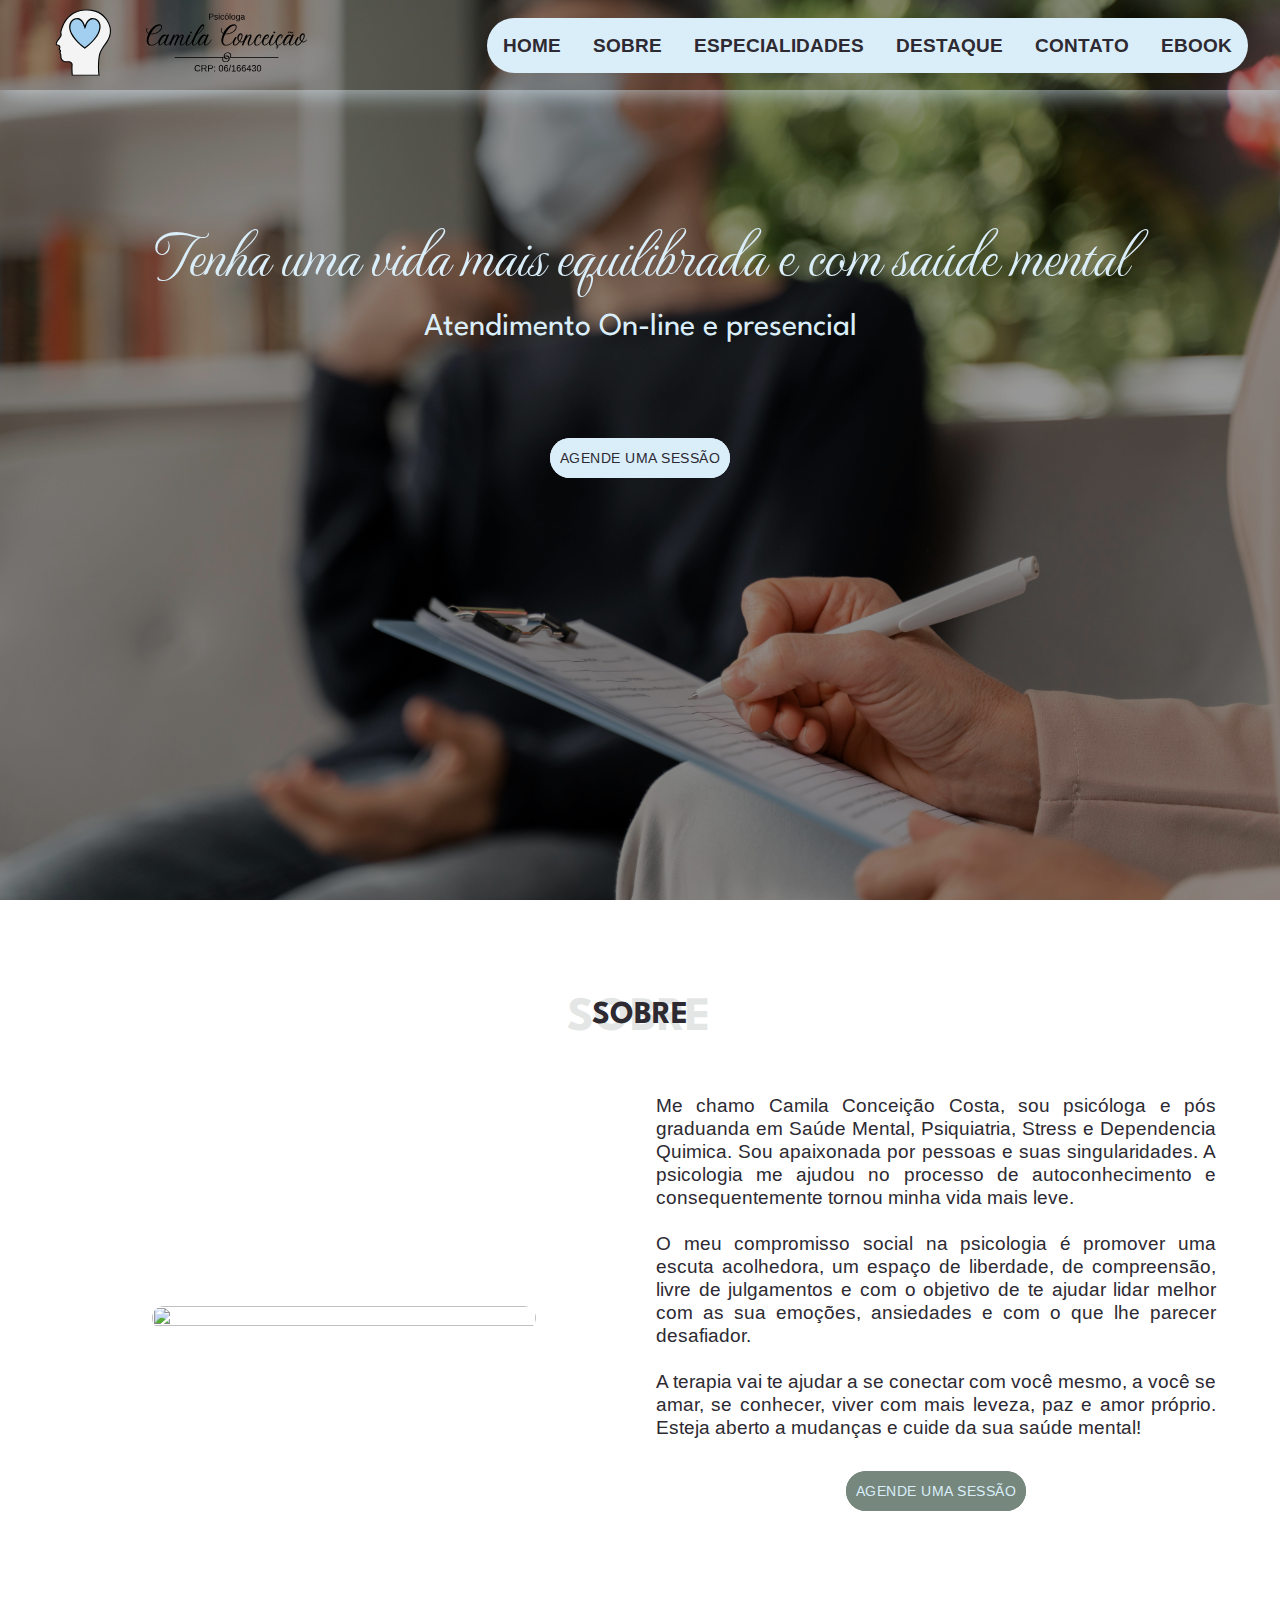
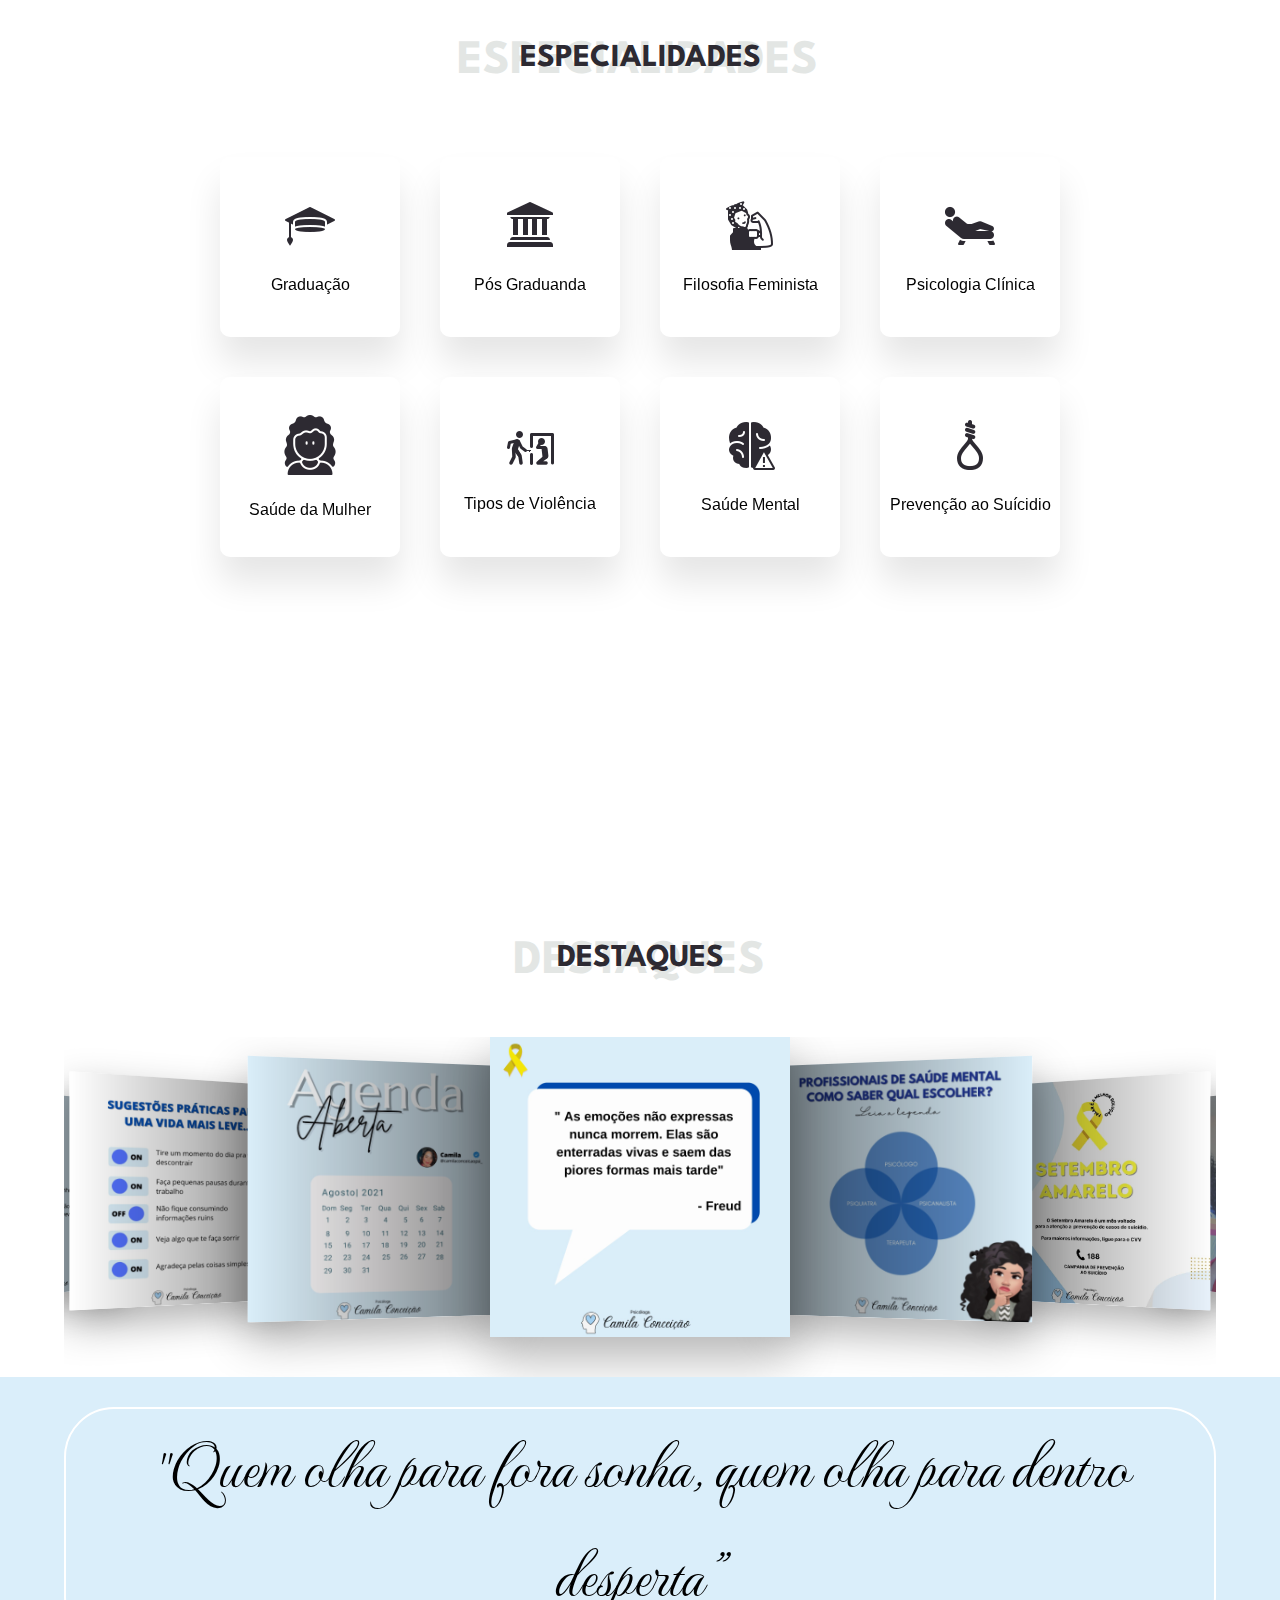
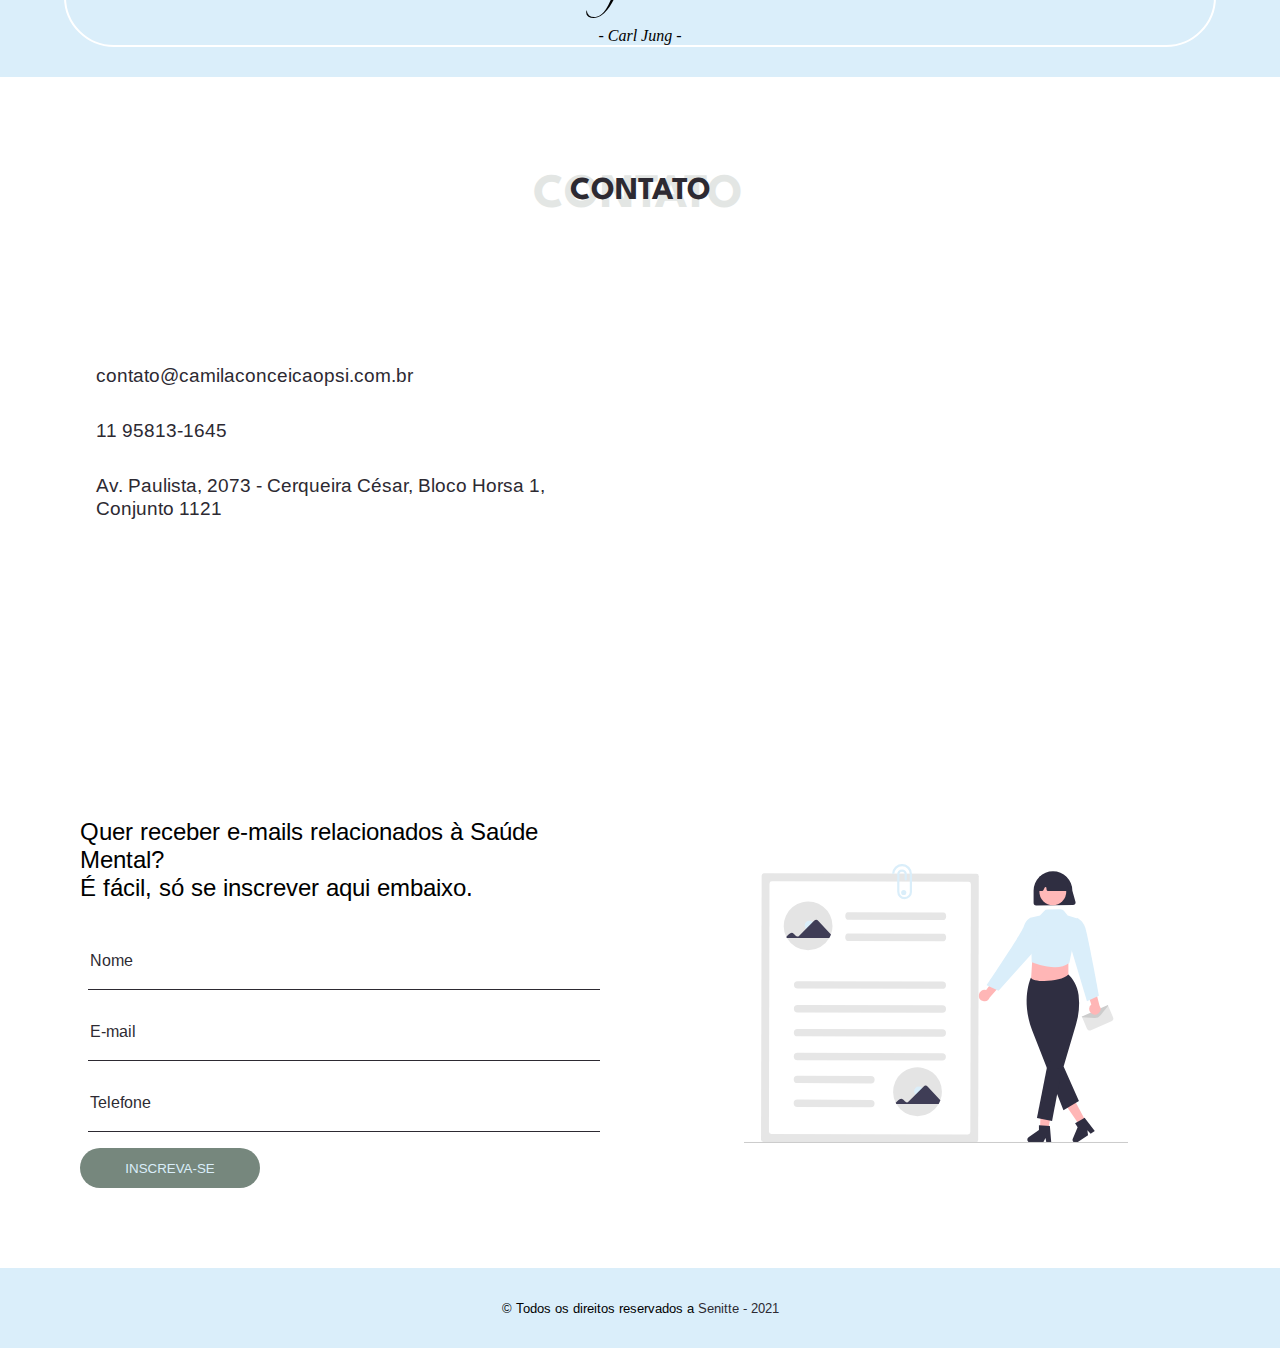
==== index.html @ bf149d09 "adição da pagina ebook" ====
<!DOCTYPE html>
<html lang="pt-br">

<head>
    <meta charset="UTF-8" />
    <meta http-equiv="X-UA-Compatible" content="IE=edge" />
    <meta name="viewport" content="width=device-width, initial-scale=1.0" />
    <link rel="sortcut icon" href="/img/logo-cabeca.svg">
    <title>Psicologa - Camila Conceição</title>

    <link rel="stylesheet" href="https://unpkg.com/swiper/swiper-bundle.css" />
    <link rel="stylesheet" href="https://unpkg.com/swiper/swiper-bundle.min.css" />

    <link rel="stylesheet" href="style.css" />
    <link rel="stylesheet" href="material.css" />

    <!--fonts-->
    <link rel="preconnect" href="https://fonts.googleapis.com" />
    <link rel="preconnect" href="https://fonts.gstatic.com" crossorigin />
    <link href="https://fonts.googleapis.com/css2?family=Arimo:wght@400;600&family=Spartan:wght@400;700&display=swap" rel="stylesheet" />
    <link rel="preconnect" href="https://fonts.googleapis.com" />
    <link rel="preconnect" href="https://fonts.gstatic.com" crossorigin />
    <link href="https://fonts.googleapis.com/css2?family=MonteCarlo&display=swap" rel="stylesheet" />
</head>

<header class="header-bg">

    <div class="shadow">
        <nav class="navbar">
            <div class="logo">
                <img src="/img/logo1.svg" alt="" />
            </div>
            <div class="menu">
                <ul class="mainMenu">
                    <li><a href="#">home</a></li>
                    <li><a href="#about">sobre</a></li>
                    <li><a href="#specialty">especialidades</a></li>
                    <li><a href="#instagram">destaque</a></li>
                    <li><a href="#contact">contato</a></li>
                    <li><a href="/ebook.html">ebook</a></li>
                </ul>
            </div>
            <div class="burgue">
                <div class="openMenu ">
                    <i class="fas fa-bars"></i>
                </div>
                <div class="closeMenu">
                    <i class="fas fa-times"></i>
                </div>
            </div>

        </nav>
        <section class="banner">
            <div class="banner-content container">
                <h1>Tenha uma vida mais equilibrada e com saúde mental</h1>
                <h2>
                    Atendimento On-line e presencial
                </h2>
                <a class="btn-floating btn-large pulse" href="https://forms.gle/q21UQB7dF5dYxUZv6" target="_blank">Agende uma
          sessão</a>
            </div>
        </section>
    </div>
</header>
<main>
    <section class="about" id="about">
        <h1 class="title-1">sobre</h1>
        <div class="about-content container">
            <div class="image">
                <img src="/img/camila.svg" alt="" />
            </div>
            <div class="about-text">
                <p>
                    Me chamo Camila Conceição Costa, sou psicóloga e pós graduanda em Saúde Mental, Psiquiatria, Stress e Dependencia Quimica. Sou apaixonada por pessoas e suas singularidades. A psicologia me ajudou no processo de autoconhecimento e consequentemente tornou
                    minha vida mais leve. <br /><br /> O meu compromisso social na psicologia é promover uma escuta acolhedora, um espaço de liberdade, de compreensão, livre de julgamentos e com o objetivo de te ajudar lidar melhor
                    com as sua emoções, ansiedades e com o que lhe parecer desafiador.
                    <br /><br /> A terapia vai te ajudar a se conectar com você mesmo, a você se amar, se conhecer, viver com mais leveza, paz e amor próprio. Esteja aberto a mudanças e cuide da sua saúde mental!
                </p>
                <a class="btn-floating btn-large pulse" href="https://forms.gle/q21UQB7dF5dYxUZv6" target="_blank">Agende uma
          sessão</a>
            </div>
        </div>
    </section>


    <section class="cards" id="specialty">
        <h1 class="title-2">Especialidades</h1>
        <ul class="sci container">
            <li data-text="Bacharel em Psicologia pela Universidade Nove de Julho;" data-color="#daeefa">
                <a class="cor"><img src="/bacharel.png" alt=""> Graduação
                </a>
            </li>
            <li data-text="Pós Graduanda em Saúde Mental e Psiquiatria pela FAPSS;" data-color="#daeefa">
                <a class="cor"><img src="/pos-graduation.png" alt=""> Pós Graduanda</a>
            </li>
            <li data-text="Aperfeiçoanda em Filosofia Feminista – Escola As pensadoras;" data-color="#daeefa">
                <a class="cor"><img src="/feminisme.png" alt=""> Filosofia Feminista</a>
            </li>
            <li data-text="Atualizada em Psicologia Clinica;" data-color="#daeefa">
                <a class="cor"><img src="/therapy.png" alt=""> Psicologia Clínica</a>
            </li>
            <li data-text=" Atenção Integral à Saúde da Mulher em Situação de Violência" data-color="#daeefa">
                <a class="cor"><img src="/woman-cry.png" alt=""> Saúde da Mulher</a>
            </li>
            <li data-text="Violência por Parceiro Íntimo: definições e tipologias;" data-color="#daeefa">
                <a class="cor"><img src="/violence-domestic.png" alt=""></i>Tipos de Violência</a>
            </li>
            <li data-text="Qualificada em Eventos Agudos em Saúde Mental;" data-color="#daeefa">
                <a class="cor"><img src="/health-brain.png" alt=""> Saúde Mental</a>
            </li>
            <li data-text="Manejo e prevenção ao suicído" data-color="#daeefa">
                <a class="cor"><img src="/suicide.png" alt="">Prevenção ao Suícidio</a>
            </li>
        </ul>
    </section>
    <section class="instagram" id="instagram">
        <h1 class="title-3">Destaques</h1>
        <div class="container">
            <div class="swiper-container">
                <div class="swiper-wrapper">
                    <a class="swiper-slide" href="https://www.instagram.com/p/CUDcPD4g1Wt/" target="_blank">
                        <div class="swiper-img" style="background-image: url(/img/foto-1.jpeg)">
                        </div>
                    </a>
                    <a class="swiper-slide" href="https://www.instagram.com/p/CT0XuNVJK1l/" target="_blank">
                        <div class="swiper-img" style="background-image: url(/img/foto-2.jpeg)"></div>
                    </a>
                    <a class="swiper-slide" href="https://www.instagram.com/p/CTV47lOsXQp/" target="_blank">
                        <div class="swiper-img" style="background-image: url(/img/foto-3.jpeg)"></div>
                    </a>
                    <a class="swiper-slide" href="https://www.instagram.com/p/CTFO3amM5mR/" target="_blank">
                        <div class="swiper-img" style="background-image: url(/img/foto-4.jpeg)"></div>
                    </a>
                    <a class="swiper-slide" href="https://www.instagram.com/p/CTEAIrlMcqx/" target="_blank">
                        <div class="swiper-img" style="background-image: url(/img/foto-5.jpeg)"></div>
                    </a>
                    <a class="swiper-slide" href="https://www.instagram.com/p/CSiAnaMA52X/" target="_blank">
                        <div class="swiper-img" style="background-image: url(/img/foto-6.jpeg)"></div>
                    </a>
                    <a class="swiper-slide" href="https://www.instagram.com/p/CSdWqNCMBYd/" target="_blank">
                        <div class="swiper-img" style="background-image: url(/img/foto-7.jpeg)"></div>
                    </a>
                    <a class="swiper-slide" href="https://www.instagram.com/p/CSIGVIQgdie/" target="_blank">
                        <div class="swiper-img" style="background-image: url(/img/foto-8.jpeg)"></div>
                    </a>
                </div>
            </div>
        </div>
    </section>

    <section class="frase">
        <div class="box-frase container">
            <h2>"Quem olha para fora sonha, quem olha para dentro desperta"</h2>
            <cite>- Carl Jung -</cite>
        </div>
    </section>

    <section class="adress" id="contact">
        <h1 class="title-4">Contato</h1>
        <div class="contact container">

            <div class="content-contact ">

                <div class="e-mail">
                    <i class="fas fa-envelope"></i>
                    <p>contato@camilaconceicaopsi.com.br</p>
                </div>
                <div class="telefone">
                    <i class="fas fa-phone-square-alt"></i>
                    <p>11 95813-1645</p>
                </div>
                <div class="endereco">
                    <i class="fas fa-map-marker-alt"></i>
                    <p>Av. Paulista, 2073 - Cerqueira César, Bloco Horsa 1, Conjunto 1121</p>
                </div>
                <div class="icons">
                    <a href="https://www.facebook.com/camilaconceicaocostapsi " target="_blank">
                        <i class="fab fa-facebook-square"></i>
                    </a>
                    <a href="https://www.instagram.com/camilaconceicaopsi_/" target="_blank">
                        <i class="fab fa-instagram-square"></i>
                    </a>
                    <a href="https://api.whatsapp.com/send?phone=5511958131645&text=Quero%20agendar%20uma%20sess%C3%A3o." target="_blank">
                        <i class="fab fa-whatsapp-square"></i>
                    </a>
                </div>



            </div>
            <div class="maps-contact ">
                <iframe src="https://www.google.com/maps/embed?pb=!1m18!1m12!1m3!1d3657.267687251027!2d-46.6621768850223!3d-23.558827584684174!2m3!1f0!2f0!3f0!3m2!1i1024!2i768!4f13.1!3m3!1m2!1s0x94ce59cd6d998047%3A0xe68cce9f16e41939!2sConjunto%20Nacional!5e0!3m2!1spt-BR!2sbr!4v1632260341366!5m2!1spt-BR!2sbr "
                    width="100%" height="400 " style="border:0; " allowfullscreen=" " loading="lazy "></iframe>
            </div>
        </div>

    </section>

    <section class="form container">
        <div class="news">
            <p>Quer receber e-mails relacionados à Saúde Mental? <br> É fácil, só se inscrever aqui embaixo.</p>
            <form action="https://docs.google.com/forms/u/0/d/e/1FAIpQLSfjKFu5NtmLrEWu9ExQBylg6jYMpuPjnCA8vZxNlx10AfZ4tQ/formResponse" target="_blank">
                <div class=" form-itens ">
                    <input name="entry.2076240571" type="text" id="name " required>
                    <label>Nome</label>
                </div>
                <div class="form-itens ">
                    <input name="entry.1354066949" type="email" id="e-mail " required>
                    <label>E-mail</label>
                </div class="form-itens ">
                <div class="form-itens ">
                    <input name="entry.726467767" type="text" id="whats " required>
                    <label>Telefone</label>
                </div>

                <button type="submit ">INSCREVA-SE</button>

            </form>

        </div>
        <div class="img-news">
            <img src="/img/icon-form.svg" alt="">
        </div>
    </section>

    <footer>
        <div>
            <p>© Todos os direitos reservados a
                <a href="https://senitte.com.br " target="_blank ">Senitte - 2021</a>
            </p>
        </div>

    </footer>

</main>


<script src="/vanilla-tilt.min.js"></script>

<script>
    VanillaTilt.init(document.querySelectorAll(".sci li a"), {
        max: 30,
        speed: 400,
        glare: true,
        "max-glare": 1,
    });

    let list = document.querySelectorAll('.sci li');
    let bg = document.querySelector('.cards');
    list.forEach(elements => {
        elements.addEventListener('mouseenter', function(event) {
            let color = event.target.getAttribute('data-color');
            bg.style.backgroundColor = color;
        })
        elements.addEventListener('mouseleave', function(event) {
            bg.style.backgroundColor = '#fff';
        })
    })
</script>

<script src="https://kit.fontawesome.com/d2d3b3cd7e.js " crossorigin="anonymous "></script>

<script src="https://unpkg.com/swiper/swiper-bundle.js "></script>
<script src="https://unpkg.com/swiper/swiper-bundle.min.js "></script>

<script src="/main.js "></script>

<!-- Compiled and minified JavaScript -->
<script src="https://cdnjs.cloudflare.com/ajax/libs/materialize/1.0.0/js/materialize.min.js "></script>
</body>

</html>
---- style.css ----
/*-------------------- Variaveis --------------------*/
 
 :root {
     --color-primary: #daeefa;
     --color-secondary: #fdfdfd;
     --color-hover: #76877d;
     --text-color: #2d2a32;
     --font-title: 'Spartan', sans-serif;
     --font-text: 'Arimo', sans-serif;
     --font-logo: 'MonteCarlo';
 }
 /*-------------------- Globais --------------------*/
 
 * {
     margin: 0;
     padding: 0;
     box-sizing: border-box;
 }
 
 html {
     scroll-behavior: smooth;
     height: 100%
 }
 
 .container {
     max-width: min(90vw, 1600px);
     margin: auto;
 }
 
 ol,
 ul,
 li {
     list-style: none;
 }
 
 h1,
 h2,
 h3,
 h4 {
     font-family: var(--font-title);
 }
 
 p,
 a {
     font-family: var(--font-text);
 }
 
 a {
     text-decoration: none;
 }
 
 section {
     padding-top: 6.3rem;
 }
 
 .title-1 {
     font-family: var(--font-title);
     font-size: 2rem;
     text-transform: uppercase;
     color: var(--text-color);
     z-index: 10;
     position: relative;
 }
 
 .title-1::before {
     content: 'SOBRE';
     font-size: 3rem;
     z-index: -10;
     height: 100%;
     position: absolute;
     color: var(--color-hover);
     opacity: 0.2;
     left: -26%;
     top: -15%;
 }
 
 .title-2 {
     font-family: var(--font-title);
     font-size: 2rem;
     text-transform: uppercase;
     color: var(--text-color);
     z-index: 10;
     position: relative;
 }
 
 .title-2::before {
     content: 'ESPECIALIDADES';
     font-size: 3rem;
     z-index: -10;
     height: 100%;
     position: absolute;
     color: var(--color-hover);
     opacity: 0.2;
     left: -26%;
     top: -15%;
 }
 
 .title-3 {
     font-family: var(--font-title);
     font-size: 2rem;
     text-transform: uppercase;
     color: var(--text-color);
     z-index: 10;
     position: relative;
 }
 
 .title-3::before {
     content: 'DESTAQUES';
     font-size: 3rem;
     z-index: -10;
     height: 100%;
     position: absolute;
     color: var(--color-hover);
     opacity: 0.2;
     left: -26%;
     top: -15%;
 }
 
 .title-4 {
     font-family: var(--font-title);
     font-size: 2rem;
     text-transform: uppercase;
     color: var(--text-color);
     z-index: 10;
     position: relative;
 }
 
 .title-4::before {
     content: 'CONTATO';
     font-size: 3rem;
     z-index: -10;
     height: 100%;
     position: absolute;
     color: var(--color-hover);
     opacity: 0.2;
     left: -26%;
     top: -15%;
 }
 /*---------- header ------------*/
 
 .shadow {
     background-color: rgba(0, 0, 0, 0.4);
     width: 100%;
     height: 100%;
     z-index: 99;
 }
 
 .header-bg {
     background-image: url(/img/bg-header.jpg);
     height: 100vh;
     background-size: cover;
     background-position: center;
 }
 
 .sticky {
     background-color: white;
 }
 
 .navbar {
     display: flex;
     justify-content: space-between;
     align-items: center;
     padding: 0 2rem;
     box-shadow: 0 5px 20px rgba(218, 238, 250, 0.6);
     position: fixed;
     width: 100%;
     height: 90px;
     z-index: 50;
 }
 
 .navbar .menu ul {
     display: flex;
     background-color: var(--color-primary);
     border-radius: 50px;
     align-items: center;
 }
 
 .navbar .menu ul li {
     padding: 1rem;
 }
 
 .navbar .menu ul li a {
     text-transform: uppercase;
     color: var(--text-color);
     font-weight: 600;
     font-size: 1.2rem;
     padding: 0px;
     position: relative;
 }
 
 .navbar .menu ul li a::after {
     content: '';
     width: 0px;
     height: 2px;
     background: var(--text-color);
     position: absolute;
     left: 0;
     bottom: -2px;
     transition: width 0.4s;
 }
 
 .navbar .menu ul li a:hover::after {
     width: 100%;
 }
 
 .burgue {
     position: absolute;
     right: 2rem;
 }
 
 .openMenu {
     color: var(--text-color);
     font-size: 1.8rem;
     display: none;
     cursor: pointer;
 }
 
 .closeMenu {
     color: var(--text-color);
     font-size: 1.8rem;
     display: none;
     cursor: pointer;
 }
 /*---------- banner ------------*/
 
 .banner {
     padding: 25vh 0;
 }
 
 .banner .banner-content {
     display: flex;
     justify-content: center;
     align-items: center;
     flex-direction: column;
     text-align: center;
 }
 
 .banner-content h1 {
     color: var(--color-primary);
     font-size: 4rem;
     margin-bottom: 2rem;
     font-family: var(--font-logo);
     font-weight: 100;
     line-height: 3.5rem;
 }
 
 .banner-content h2 {
     font-weight: 400;
     color: var(--color-primary);
     font-size: 2rem;
     margin-bottom: 6rem;
 }
 
 .banner .banner-content a {
     z-index: 1;
 }
 /*---------- about ------------*/
 
 .about {
     display: flex;
     flex-direction: column;
     justify-content: center;
     align-items: center;
 }
 
 .about .about-content {
     display: grid;
     grid-template-columns: 1fr 1fr;
     grid-column-gap: 2rem;
     align-items: center;
     margin-top: 4rem;
 }
 
 .about-content .image {
     position: relative;
     display: flex;
     justify-content: center;
     align-items: center;
 }
 
 .about-content .image img {
     border-radius: 20px;
     width: 30vw;
     height: 100%;
 }
 
 .about-content .about-text {
     display: flex;
     flex-direction: column;
     align-items: center;
     justify-content: center;
     text-align: justify;
 }
 
 .about-content .about-text p {
     font-family: var(--font-text);
     color: var(--text-color);
     font-size: 1.2rem;
 }
 
 .about-content .about-text a {
     margin: 2rem 0;
     color: var(--color-primary);
     background-color: var(--color-hover);
     transition: 0.4s;
 }
 
 .about-content .about-text a:hover {
     background-color: var(--text-color);
 }
 /*-------------------- Cards--------------------*/
 
 .cards {
     display: flex;
     justify-content: center;
     align-items: center;
     flex-direction: column;
     min-height: 100vh;
     transition: 0.5s;
     padding-bottom: 4rem;
 }
 
 .sci {
     position: relative;
     display: grid;
     grid-template-columns: 1fr 1fr 1fr 1fr;
     margin-top: 4rem;
 }
 
 .sci li {
     list-style: none;
 }
 
 .sci li::before {
     content: attr(data-text);
     position: absolute;
     top: 50%;
     left: 50%;
     transform: translate(-50%, calc(-50% + 120px));
     font-size: 2rem;
     pointer-events: none;
     font-weight: 700;
     transition: 0.5s;
     opacity: 0;
     white-space: nowrap;
 }
 
 .sci li:hover::before {
     opacity: 0.5;
     transform: translate(-50%, calc(-50% + 240px));
 }
 
 .sci li a {
     position: relative;
     display: inline-block;
     width: 180px;
     height: 180px;
     background: #fff;
     display: flex;
     flex-direction: column;
     gap: 25px;
     justify-content: center;
     align-items: center;
     color: #000;
     border-radius: 10px;
     text-decoration: none;
     margin: 20px;
     font-size: 1rem;
     transform-style: preserve-3d;
     perspective: 500px;
     box-shadow: 0 25px 35px rgba(0, 0, 0, 0.1);
     transition: background 0.25s;
 }
 
 .js-tilt-glare {
     border-radius: 10px;
 }
 
 .sci li a:hover.cor {
     background: #2899da;
     color: #fff;
     font-weight: bold;
 }
 
 .sci li a img {
     transition: 0.25s;
     pointer-events: none;
 }
 
 .sci li a:hover img {
     transform: scale(1.75) translateZ(50px);
 }
 /*-------------------- Swiper--------------------*/
 
 .swiper-container {
     width: 100%;
     padding-bottom: 40px;
     overflow: hidden;
     z-index: 99999;
     margin-top: 4rem;
 }
 
 .swiper-slide {
     width: 300px;
     height: 300px;
     box-shadow: 0px 20px 50px rgba(0, 0, 0, 0.3);
     border-radius: 0.25rem;
     cursor: pointer;
 }
 
 .swiper-slide .swiper-img {
     background-position: center;
     background-size: cover;
     width: 300px;
     height: 300px;
 }
 
 .instagram {
     display: flex;
     flex-direction: column;
     align-items: center;
     justify-content: center;
 }
 /*-------------------- Frase--------------------*/
 
 .frase {
     display: flex;
     flex-direction: column;
     align-items: center;
     justify-content: center;
     height: 300px;
     background-color: var(--color-primary);
     text-align: center;
     padding: 0;
     margin: 0;
 }
 
 .frase .box-frase {
     display: flex;
     flex-direction: column;
     align-items: center;
     justify-content: center;
     border: 2px solid white;
     border-radius: 50px;
     position: relative;
 }
 
 .frase .box-frase h2 {
     font-family: var(--font-logo);
     font-size: 4rem;
     font-weight: 100;
     color: #000;
 }
 
 .frase .box-frase cite {
     left: 0;
 }
 /*-------------------- Contact--------------------*/
 
 .adress {
     display: flex;
     align-items: center;
     justify-content: center;
     flex-direction: column;
 }
 
 .contact {
     display: grid;
     grid-template-columns: 1fr 1fr;
     column-gap: 2rem;
     align-items: center;
     margin-top: 4rem;
 }
 
 .contact .content-contact {
     display: flex;
     flex-direction: column;
 }
 
 .contact .content-contact .e-mail,
 .contact .content-contact .telefone,
 .contact .content-contact .endereco {
     display: flex;
     align-items: center;
     padding: 1rem;
 }
 
 .contact .content-contact .e-mail i,
 .contact .content-contact .telefone i,
 .contact .content-contact .endereco i {
     font-size: 3rem;
     margin-right: 1rem;
     color: var(--text-color);
     cursor: pointer;
 }
 
 .contact .content-contact i:hover {
     color: var(--color-hover);
 }
 
 .contact .content-contact .e-mail p,
 .contact .content-contact .telefone p,
 .contact .content-contact .endereco p {
     font-size: 1.2rem;
     color: var(--text-color);
 }
 
 .contact .content-contact .icons {
     display: flex;
     align-items: center;
     padding: 1rem;
 }
 
 .contact .content-contact .icons a i {
     color: var(--text-color);
     font-size: 3rem;
     margin-right: 1.5rem;
 }
 
 .contact .content-contact .icons a i:hover {
     color: var(--color-hover);
 }
 
 .form {
     display: grid;
     grid-template-columns: 1fr 1fr;
     column-gap: 2rem;
     align-items: center;
 }
 
 .news {
     display: flex;
     flex-direction: column;
     padding: 1rem;
 }
 
 .news p {
     font-size: 1.5rem;
     font-weight: 300;
 }
 
 .news form {
     display: flex;
     flex-direction: column;
     padding-top: 2rem;
 }
 
 .news form .form-itens {
     padding: 1rem 0.5rem;
     position: relative;
 }
 
 .news form .form-itens input {
     -moz-appearance: none;
     -webkit-appearance: none;
     appearance: none;
     border: none;
     border-bottom: 1px solid var(--text-color);
     width: 100%;
     background-color: transparent;
     outline: none;
     font-size: 1em;
     padding: 10px 0;
 }
 
 .news form .form-itens label {
     font-family: var(--font-text);
     color: var(--text-color);
     left: 10px;
 }
 
 input~label {
     position: absolute;
     top: 16px;
     left: 0;
     color: var(--text-color);
     transition: 0.4s;
 }
 
 input:focus~label,
 input:valid~label {
     transform: translateY(-20px);
     font-size: 0.8em;
     letter-spacing: 0.1em;
 }
 
 .news button {
     border-radius: 50px;
     width: 180px;
     padding: 20px;
     height: 40px;
     display: flex;
     align-items: center;
     justify-content: center;
     border: none;
     background-color: var(--color-hover);
     color: var(--color-primary);
     cursor: pointer;
     transition: 0.4s;
 }
 
 .news button:hover {
     background-color: var(--text-color);
     color: var(--color-primary);
 }
 
 .maps-contact {
     display: flex;
     align-items: center;
     justify-content: center;
     padding: 1rem;
     position: relative;
 }
 
 .img-news {
     display: flex;
     align-items: center;
     justify-content: center;
 }
 
 .img-news img {
     width: 30vw;
     height: 100%;
 }
 /*-------------------- Footer--------------------*/
 
 footer {
     width: 100%;
     display: flex;
     align-items: center;
     justify-content: center;
     background-color: var(--color-primary);
     padding: 2rem;
     margin-top: 4rem;
     font-size: 0.8rem;
     font-family: var(--font-text);
 }
 
 footer p a {
     text-align: center;
     padding: 2rem 0;
     color: var(--text-color);
 }
 
 footer a {
     text-decoration: none;
 }
 /*-------------------- Ebook --------------------*/
 
 .banner-ebook {
     display: flex;
     align-items: center;
     justify-content: center;
     flex-direction: column;
 }
 
 .banner-ebook h1 {
     align-items: center;
     font-size: 2.5rem;
     text-align: center;
 }
 
 .ebook-content {
     display: flex;
     align-items: center;
     justify-content: space-between;
 }
 
 .ebook-image {
     display: flex;
 }
 
 .ebook-image img {
     width: 100%;
 }
 
 .ebook {
     display: flex;
     flex-direction: column;
     width: 100%;
 }
 
 .ebook h2 {
     font-size: 2rem;
     margin-bottom: 4rem;
     text-transform: uppercase;
 }
 
 .ebook p {
     margin-bottom: 5rem;
     font-size: 1.6rem;
     text-align: left;
 }
 
 .about-ebook {
     background: var(--color-primary);
 }
 
 .about-content-ebook {
     display: flex;
     align-items: center;
     justify-content: center;
     flex-direction: column;
 }
 
 .about-content-ebook h1 {
     font-size: 1.5rem;
     margin-bottom: 2rem;
 }
 
 .about-ebook-cards {
     display: grid;
     grid-template-columns: 1fr 1fr 1fr;
     gap: 40px;
     justify-content: center;
 }
 
 .about-ebook-cards span {
     width: 300px;
     height: 150px;
     background: var(--color-secondary);
     border-radius: 5px;
     margin-bottom: 40px;
     display: flex;
     font-size: 1.3rem;
     font-family: var(--font-text);
     text-transform: uppercase;
     text-align: center;
     justify-content: center;
     align-items: center;
     box-shadow: -10px 10px 1px rgba(79, 103, 129, 1);
 }
 
 .resenha {
     display: flex;
     align-items: center;
     justify-content: center;
     flex-direction: column;
     background: #f7f7f7;
 }
 
 .resenha h2 {
     font-size: 1.5rem;
     align-items: center;
     text-align: center;
 }
 
 .resenha-content {
     display: grid;
     grid-template-columns: 1fr 1fr;
     column-gap: 50px;
     align-items: center;
     margin-top: 2rem;
 }
 
 .resenha-call {
     display: flex;
     align-items: center;
     flex-direction: column;
 }
 
 .resenha-call h1 {
     font-size: 3rem;
     text-transform: uppercase;
     text-align: center;
     margin: 1.5rem;
     font-family: var(--font-text);
 }
 
 .resenha-img {
     display: flex;
     align-items: center;
 }
 
 .resenha-img img {
     width: 100%;
     height: 100%;
 }
 
 .autora {
     background: var(--color-primary);
 }
 
 .autora-info {
     display: flex;
     align-items: center;
     justify-content: center;
     flex-direction: column;
 }
 
 .autora h1 {
     font-size: 3rem;
     text-transform: uppercase;
     font-family: var(--font-title);
 }
 
 .autora-content {
     display: flex;
     align-items: center;
     justify-content: space-between;
 }
 
 .autora-img {
     display: flex;
     align-items: center;
     justify-content: center;
 }
 
 .autora-img img {
     margin-top: 2rem;
 }
 
 .autora-txt {
     display: flex;
     justify-content: center;
     flex-direction: column;
     text-align: left;
 }
 
 .autora-txt p {
     font-family: var(--font-text);
     font-size: 1.5rem;
     margin-bottom: 1.3rem;
 }
 
 .aviso {
     display: flex;
     align-items: center;
     justify-content: center;
     text-align: center;
 }
 
 .aviso h2 {
     font-family: var(--font-text);
     font-size: 1.2rem;
     margin: 0 2rem;
 }
 
 .logo-img {
     display: flex;
     align-items: center;
     justify-content: center;
     margin-top: 3rem;
 }
 
 .logo-img img {
     width: 30%;
 }
 /*-------------------- Responsive --------------------*/
 
 @media (max-width: 999px) {
     .navbar .menu ul {
         display: none;
     }
     .active {
         transition: 5s;
     }
     .navbar.active .menu {
         width: 100vw;
         height: 100vh;
         top: 0;
         left: 0;
         z-index: 10;
         position: absolute;
         background-color: var(--color-primary);
         display: flex;
         justify-content: center;
         text-align: center;
         align-items: center;
         flex-direction: column;
     }
     .navbar.active .menu ul {
         display: flex;
         justify-content: center;
         text-align: center;
         align-items: center;
         flex-direction: column;
     }
     .navbar .menu ul li {
         padding: 2rem 0px;
     }
     .navbar.active .burgue .closeMenu {
         display: flex;
         z-index: 999999;
         position: relative;
     }
     .openMenu {
         display: flex;
     }
     .navbar.active .openMenu {
         display: none;
     }
     .navbar .menu ul li a {
         font-size: 1.6rem;
     }
     .sci {
         grid-template-columns: 1fr 1fr 1fr;
     }
     .sci li::before {
         display: none;
     }
     .about-content-ebook h1 {
         font-size: 1rem;
     }
     .about-ebook-cards {
         grid-template-columns: 1fr 1fr;
     }
 }
 
 @media (max-width: 768px) {
     .banner-content h1 {
         line-height: 3.5rem;
     }
     .about .about-content {
         display: flex;
         flex-direction: column;
         align-items: center;
         justify-content: center;
     }
     .about-content .image {
         margin-bottom: 2rem;
     }
     .frase .box-frase h2 {
         font-size: 3rem;
     }
     .contact {
         display: flex;
         flex-direction: column;
         align-items: center;
         justify-content: center;
     }
     .contact .content-contact .e-mail i,
     .contact .content-contact .telefone i,
     .contact .content-contact .endereco i {
         font-size: 2rem;
     }
     .contact .content-contact .e-mail p,
     .contact .content-contact .telefone p,
     .contact .content-contact .endereco p {
         font-size: 1rem;
     }
     .contact .content-contact .icons a i {
         font-size: 2rem;
     }
     .form {
         display: flex;
         flex-direction: column;
         align-items: center;
         justify-content: center;
     }
     .news p {
         font-size: 1.2rem;
     }
     .sci {
         grid-template-columns: 1fr 1fr;
     }
     .img-news img {
         width: 40vw;
         height: 100%;
         margin-top: 2rem;
     }
     .maps-contact iframe {
         width: 450px;
     }
     .banner-ebook h1 {
         font-size: 2rem;
     }
     .ebook h2 {
         margin-bottom: 2rem;
         margin-top: 2rem;
     }
     .about-content-ebook h1 {
         text-align: center;
     }
     .autora-content {
         flex-direction: column;
     }
 }
 
 @media (max-width: 665px) {
     .about-ebook-cards {
         grid-template-columns: 1fr;
     }
     .autora h1 {
         font-size: 2rem;
     }
     .resenha h2 {
         font-size: 1.5rem;
     }
     .resenha-call h1 {
         font-size: 1.5rem;
         margin: 1rem 0;
     }
 }
 
 @media (max-width: 600px) {
     .banner-ebook h1 {
         font-size: 1.5rem;
     }
     .ebook h2 {
         font-size: 1rem;
     }
     .ebook p {
         font-size: 1rem;
     }
     .autora-img img {
         width: 80%;
     }
     .autora-txt p {
         font-size: 1rem;
     }
     .aviso h2 {
         font-size: 1rem;
     }
 }
 
 @media (max-width: 500px) {
     .maps-contact iframe {
         width: 350px;
     }
     .ebook-content {
         flex-direction: column;
     }
     .ebook h2 {
         text-align: center;
     }
     .ebook a.btn-floating.btn-large.pulse {
         margin-left: 29%;
     }
 }
 
 @media (max-width: 460px) {
     .title-1,
     .title-2,
     .title-3,
     .title-4 {
         font-size: 2rem;
     }
     .title-1::before {
         content: 'SOBRE';
         font-size: 2.5rem;
         left: -13%;
         top: -15%;
     }
     .title-2::before {
         content: 'ESPECIALIDADES';
         font-size: 2.5rem;
         left: -13%;
         top: -15%;
     }
     .title-3::before {
         content: 'DESTAQUES';
         font-size: 2.5rem;
         left: -13%;
         top: -15%;
     }
     .title-4::before {
         content: 'CONTATO';
         font-size: 2.5rem;
         left: -13%;
         top: -15%;
     }
     .banner-content h1 {
         line-height: 3.5rem;
     }
     .sci {
         display: flex;
         flex-direction: column;
         align-items: center;
         justify-content: center;
     }
     .swiper-slide {
         width: 200px;
         height: 200px;
     }
     .swiper-slide .swiper-img {
         width: 200px;
         height: 200px;
     }
     .frase .box-frase h2 {
         font-size: 2.3rem;
     }
     .resenha-content {
         grid-template-columns: 1fr;
     }
     .resenha h2 {
         font-size: 1rem;
     }
 }
 
 @media (max-width: 375px) {
     .title-1,
     .title-2,
     .title-3,
     .title-4 {
         font-size: 1.9rem;
     }
     .title-1::before {
         content: 'SOBRE';
         font-size: 2.10rem;
         left: -6%;
         top: -15%;
     }
     .title-2::before {
         content: 'ESPECIALIDADES';
         font-size: 2.10rem;
         left: -6%;
         top: -15%;
     }
     .title-3::before {
         content: 'DESTAQUES';
         font-size: 2.10rem;
         left: -6%;
         top: -15%;
     }
     .title-4::before {
         content: 'CONTATO';
         font-size: 2.10rem;
         left: -6%;
         top: -15%;
     }
     .navbar .logo img {
         width: 240px;
     }
     .banner .banner-content h1 {
         font-size: 3.5rem;
         line-height: 3.5rem;
     }
     .about-content .about-text p {
         font-size: 1rem;
     }
     .maps-contact iframe {
         width: 300px;
     }
     .resenha h2 {
         font-size: 0.8rem;
     }
 }
---- material.css ----
.btn,
.btn-large,
.btn-small,
.btn-flat {
    border: none;
    border-radius: 2px;
    display: inline-block;
    height: 36px;
    line-height: 36px;
    padding: 0 16px;
    text-transform: uppercase;
    vertical-align: middle;
    -webkit-tap-highlight-color: transparent;
}

.btn.disabled,
.disabled.btn-large,
.disabled.btn-small,
.btn-floating.disabled,
.btn-large.disabled,
.btn-small.disabled,
.btn-flat.disabled,
.btn:disabled,
.btn-large:disabled,
.btn-small:disabled,
.btn-floating:disabled,
.btn-large:disabled,
.btn-small:disabled,
.btn-flat:disabled,
.btn[disabled],
.btn-large[disabled],
.btn-small[disabled],
.btn-floating[disabled],
.btn-large[disabled],
.btn-small[disabled],
.btn-flat[disabled] {
    pointer-events: none;
    background-color: #DFDFDF !important;
    -webkit-box-shadow: none;
    box-shadow: none;
    color: blue !important;
    cursor: default;
}

.btn.disabled:hover,
.disabled.btn-large:hover,
.disabled.btn-small:hover,
.btn-floating.disabled:hover,
.btn-large.disabled:hover,
.btn-small.disabled:hover,
.btn-flat.disabled:hover,
.btn:disabled:hover,
.btn-large:disabled:hover,
.btn-small:disabled:hover,
.btn-floating:disabled:hover,
.btn-large:disabled:hover,
.btn-small:disabled:hover,
.btn-flat:disabled:hover,
.btn[disabled]:hover,
.btn-large[disabled]:hover,
.btn-small[disabled]:hover,
.btn-floating[disabled]:hover,
.btn-large[disabled]:hover,
.btn-small[disabled]:hover,
.btn-flat[disabled]:hover {
    background-color: #daeefa !important;
    color: blue !important;
}

.btn,
.btn-large,
.btn-small,
.btn-floating,
.btn-large,
.btn-small,
.btn-flat {
    font-size: 14px;
    outline: 0;
}

.btn i,
.btn-large i,
.btn-small i,
.btn-floating i,
.btn-large i,
.btn-small i,
.btn-flat i {
    font-size: 1.3rem;
    line-height: inherit;
}

.btn:focus,
.btn-large:focus,
.btn-small:focus,
.btn-floating:focus {
    background-color: #daeefa;
    ;
}

.btn,
.btn-large,
.btn-small {
    text-decoration: none;
    color: blue;
    background-color: #daeefa;
    text-align: center;
    letter-spacing: .5px;
    -webkit-transition: background-color .2s ease-out;
    transition: background-color .2s ease-out;
    cursor: pointer;
}

.btn:hover,
.btn-large:hover,
.btn-small:hover {
    background-color: #daeefa;
}

.btn-floating {
    display: inline-block;
    color: #2d2a32;
    position: relative;
    overflow: hidden;
    z-index: 1;
    width: 100px;
    height: 40px;
    line-height: 40px;
    padding: 0;
    background-color: #daeefa;
    border-radius: 50px;
    -webkit-transition: background-color .3s;
    transition: background-color .3s;
    cursor: pointer;
    vertical-align: middle;
}

.btn-floating:hover {
    background-color: #76877D;
    color: #daeefa;
}

.btn-floating:before {
    border-radius: 0;
}

.btn-floating.btn-large {
    width: 180px;
    padding: 0;
}

.btn-floating.btn-large.halfway-fab {
    bottom: -28px;
}

.btn-floating.btn-large i {
    line-height: 60px;
}

.btn-floating.btn-small {
    width: 32.4px;
    height: 32.4px;
}

.btn-floating.btn-small.halfway-fab {
    bottom: -16.2px;
}

.btn-floating.btn-small i {
    line-height: 32.4px;
}

.btn-floating.halfway-fab {
    position: absolute;
    right: 24px;
    bottom: -20px;
}

.btn-floating.halfway-fab.left {
    right: auto;
    left: 24px;
}

.btn-floating i {
    width: inherit;
    display: inline-block;
    text-align: center;
    color: #fff;
    font-size: 1.6rem;
    line-height: 40px;
}

button.btn-floating {
    border: none;
}

.pulse {
    overflow: visible;
    position: relative;
}

.pulse::before {
    content: '';
    display: block;
    position: absolute;
    width: 100%;
    height: 100%;
    top: 0;
    left: 0;
    background-color: inherit;
    border-radius: inherit;
    -webkit-transition: opacity .3s, -webkit-transform .3s;
    transition: opacity .3s, -webkit-transform .3s;
    transition: opacity .3s, transform .3s;
    transition: opacity .3s, transform .3s, -webkit-transform .3s;
    -webkit-animation: pulse-animation 1s cubic-bezier(0.24, 0, 0.38, 1) infinite;
    animation: pulse-animation 1s cubic-bezier(0.24, 0, 0.38, 1) infinite;
    z-index: -1;
}

@-webkit-keyframes pulse-animation {
    0% {
        opacity: 1;
        -webkit-transform: scale(1);
        transform: scale(1);
    }
    50% {
        opacity: 0;
        -webkit-transform: scale(1.5);
        transform: scale(1.5);
    }
    100% {
        opacity: 0;
        -webkit-transform: scale(1.5);
        transform: scale(1.5);
    }
}

@keyframes pulse-animation {
    0% {
        opacity: 1;
        -webkit-transform: scale(1);
        transform: scale(1);
    }
    50% {
        opacity: 0;
        -webkit-transform: scale(1.5);
        transform: scale(1.5);
    }
    100% {
        opacity: 0;
        -webkit-transform: scale(1.5);
        transform: scale(1.5);
    }
}
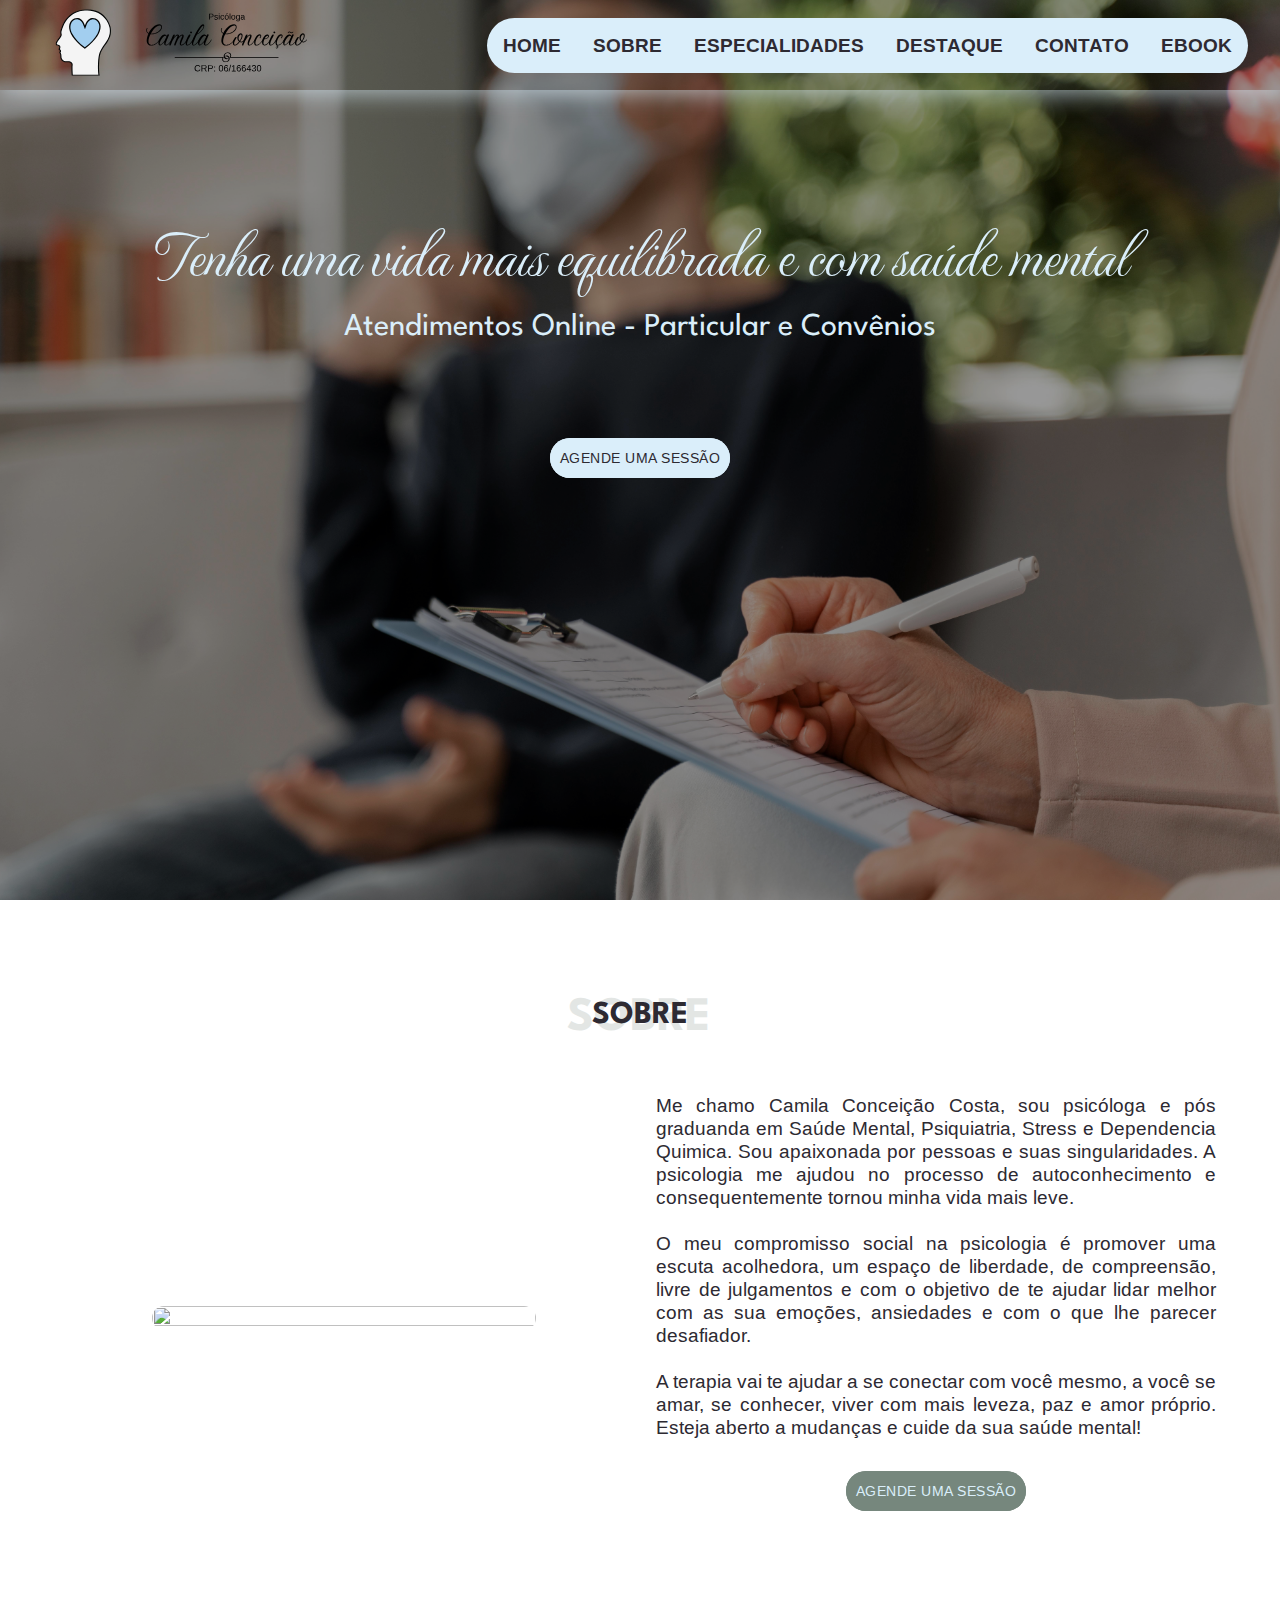
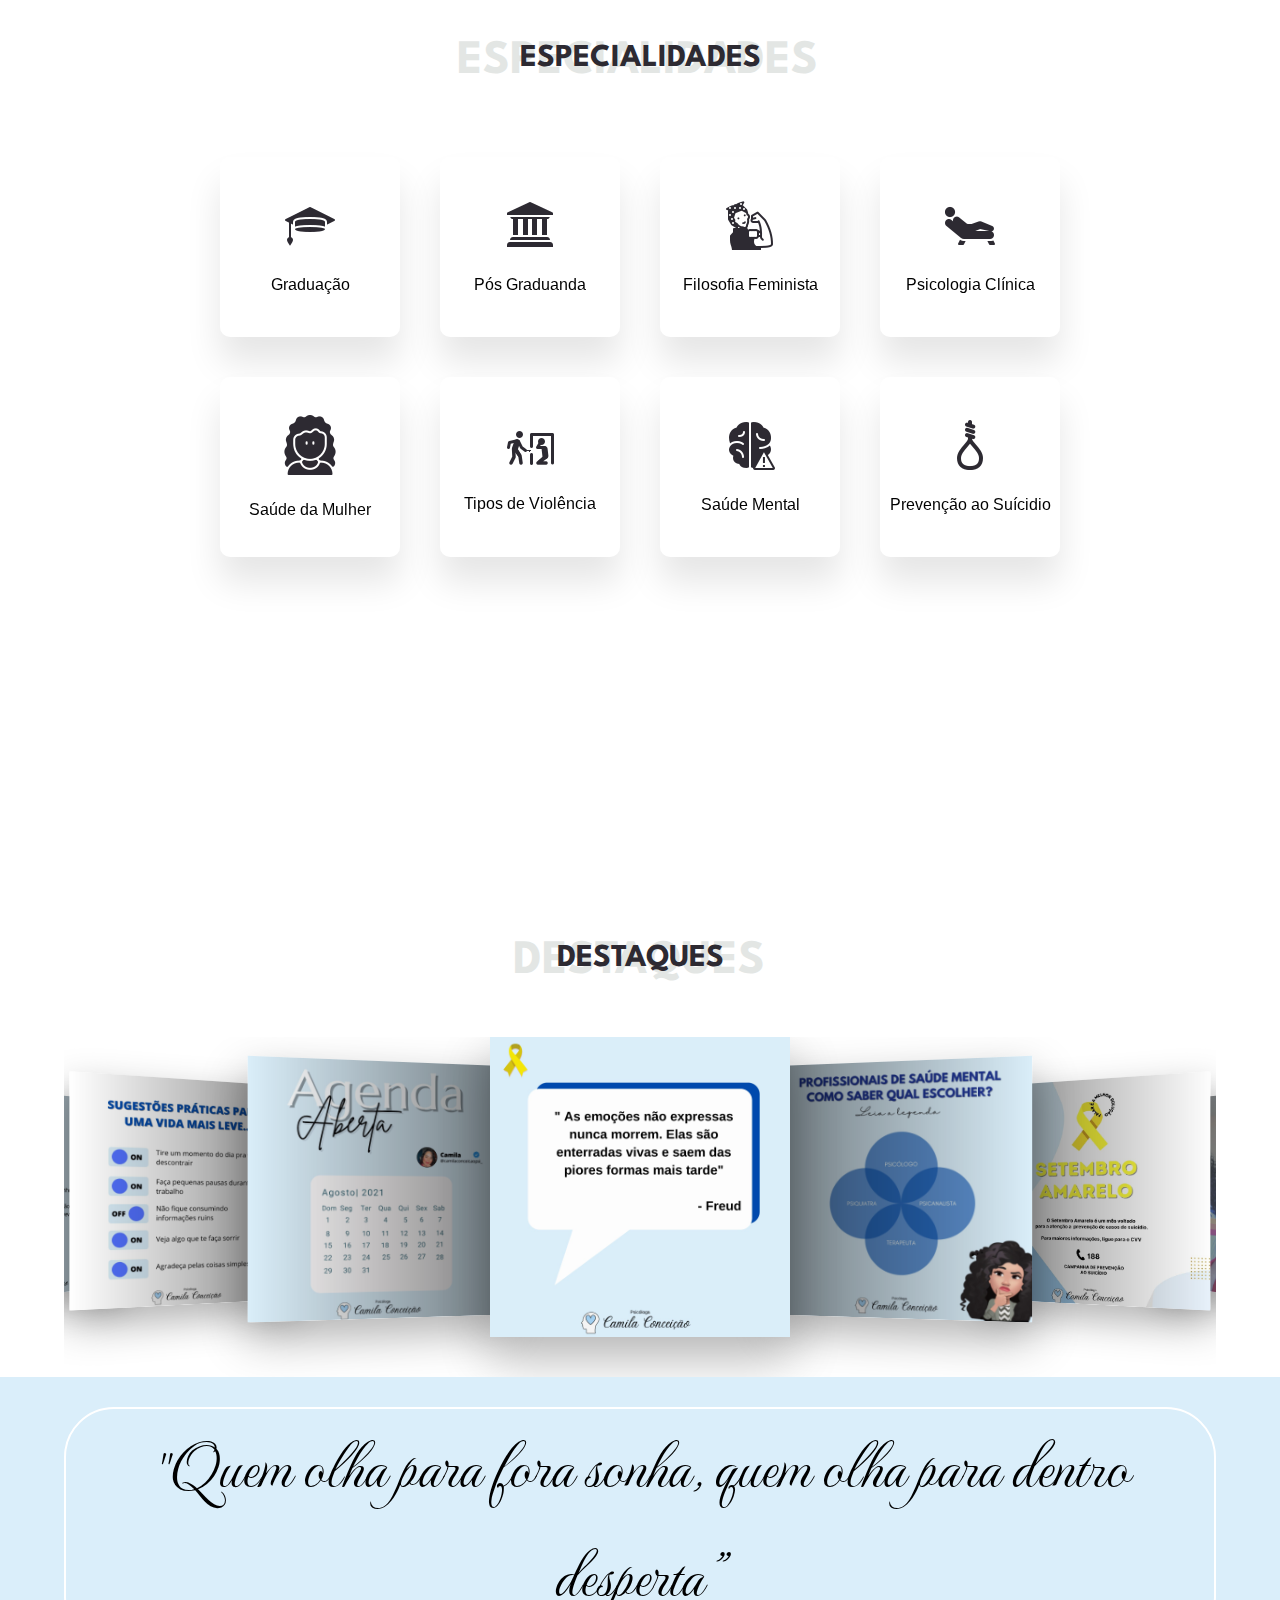
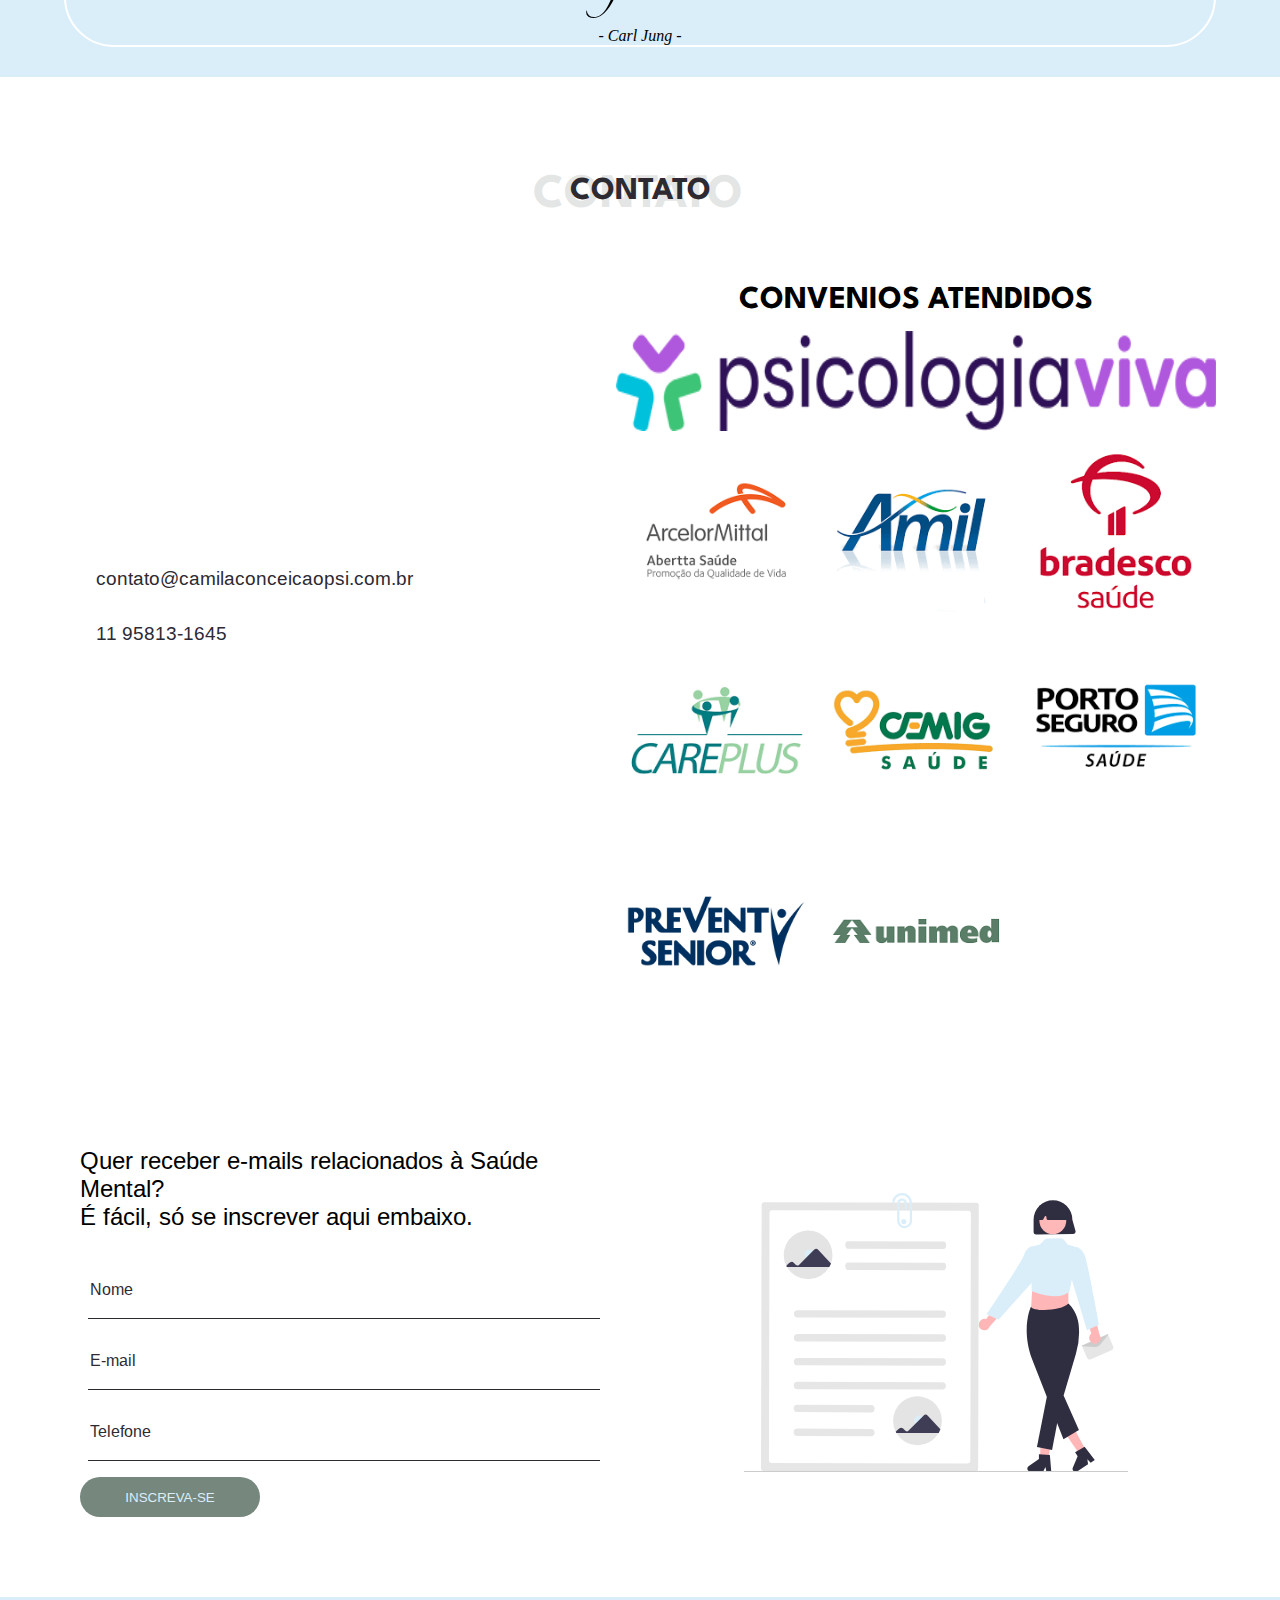
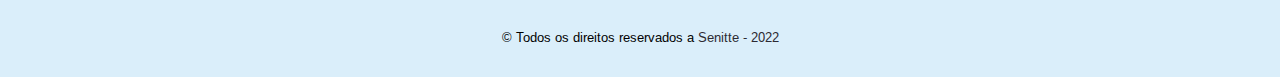
==== commit eb10024d: "Inclusão de metatags" ====
--- a/index.html
+++ b/index.html
@@ -5,8 +5,29 @@
     <meta charset="UTF-8" />
     <meta http-equiv="X-UA-Compatible" content="IE=edge" />
     <meta name="viewport" content="width=device-width, initial-scale=1.0" />
+    <meta name="description" content="Atendimento psicológico online. Consultas particulares e via convênios. Especialista em saúde mental, saúde da mulher, psicologia clinica.">
+    <meta name="robots" content="all">
+    <meta name="author" content="Camila Conceição Costa">
+    <meta name="keywords" content="psicóloga, psicologia, atendimento online, convênios, saúde da mulher, saúde mental, particular">
+
+    <meta property="og:type" content="page">
+    <meta property="og:url" content="">
+    <meta property="og:title" content="Atendimento Psicológico online, especialista em saúde mental e saúde da mulher">
+    <meta property="og:image" content="">
+    <meta property="og:description" content="A terapia vai te ajudar a se conectar com você mesmo, a você se amar, se conhecer, viver com mais leveza, paz e amor próprio. Esteja aberto a mudanças e cuide da sua saúde mental!">
+
+    <meta property="article:author" content="Camila Conceição Costa">
+
+    <meta name="facebook:card" content="summary_large_image">
+    <meta name="facebook:site" content="@Psicóloga Camila Conceição">
+    <meta name="facebook:title" content="Atendimento Psicológico online, especialista em saúde mental e saúde da mulher">
+    <meta name="facebook:creator" content="@Psicóloga Camila Conceição">
+    <meta name="facebook:description" content="A terapia vai te ajudar a se conectar com você mesmo, a você se amar, se conhecer, viver com mais leveza, paz e amor próprio. Esteja aberto a mudanças e cuide da sua saúde mental!">
+
+
+
     <link rel="sortcut icon" href="/img/logo-cabeca.svg">
-    <title>Psicologa - Camila Conceição</title>
+    <title>Psicologa - Camila Conceição - Atendimento Online</title>
 
     <link rel="stylesheet" href="https://unpkg.com/swiper/swiper-bundle.css" />
     <link rel="stylesheet" href="https://unpkg.com/swiper/swiper-bundle.min.css" />
@@ -54,7 +75,7 @@
             <div class="banner-content container">
                 <h1>Tenha uma vida mais equilibrada e com saúde mental</h1>
                 <h2>
-                    Atendimento On-line e presencial
+                    Atendimentos Online - Particular e Convênios
                 </h2>
                 <a class="btn-floating btn-large pulse" href="https://forms.gle/q21UQB7dF5dYxUZv6" target="_blank">Agende uma
           sessão</a>
@@ -163,16 +184,17 @@
 
                 <div class="e-mail">
                     <i class="fas fa-envelope"></i>
-                    <p>contato@camilaconceicaopsi.com.br</p>
+                    <p>
+                        <a href="mailto:contato@camilaconceicaopsi.com.br">contato@camilaconceicaopsi.com.br</a>
+                    </p>
                 </div>
                 <div class="telefone">
                     <i class="fas fa-phone-square-alt"></i>
-                    <p>11 95813-1645</p>
-                </div>
-                <div class="endereco">
-                    <i class="fas fa-map-marker-alt"></i>
-                    <p>Av. Paulista, 2073 - Cerqueira César, Bloco Horsa 1, Conjunto 1121</p>
-                </div>
+                    <p>
+                        <a href="tel:+55119+58131645">11 95813-1645</a>
+                    </p>
+                </div>
+
                 <div class="icons">
                     <a href="https://www.facebook.com/camilaconceicaocostapsi " target="_blank">
                         <i class="fab fa-facebook-square"></i>
@@ -184,13 +206,20 @@
                         <i class="fab fa-whatsapp-square"></i>
                     </a>
                 </div>
-
-
-
-            </div>
-            <div class="maps-contact ">
-                <iframe src="https://www.google.com/maps/embed?pb=!1m18!1m12!1m3!1d3657.267687251027!2d-46.6621768850223!3d-23.558827584684174!2m3!1f0!2f0!3f0!3m2!1i1024!2i768!4f13.1!3m3!1m2!1s0x94ce59cd6d998047%3A0xe68cce9f16e41939!2sConjunto%20Nacional!5e0!3m2!1spt-BR!2sbr!4v1632260341366!5m2!1spt-BR!2sbr "
-                    width="100%" height="400 " style="border:0; " allowfullscreen=" " loading="lazy "></iframe>
+            </div>
+            <div class="convenios">
+                <h1>convenios atendidos</h1>
+                <img src="/convenios/psicologia_viva.png" id="psicologiaviva" alt="logo psicologia viva">
+                <div class="logo_convenios">
+                    <img src="/convenios/abertta-saude.png" alt="logo abertta saude">
+                    <img src="/convenios/amil.png" alt="logo amil">
+                    <img src="/convenios/bradesco-saude.png" alt="logo braadesco saude">
+                    <img src="/convenios/careplus.png" alt="logo careplus">
+                    <img src="/convenios/cemig.png" alt="logo cemig saude">
+                    <img src="/convenios/porto-seguro.png" alt="logo porto seguro saude">
+                    <img src="/convenios/prevent-senior.png" alt="logo prevent-senior">
+                    <img src="/convenios/unimed-logo.png" alt="logo unimned">
+                </div>
             </div>
         </div>
 
@@ -226,39 +255,27 @@
     <footer>
         <div>
             <p>© Todos os direitos reservados a
-                <a href="https://senitte.com.br " target="_blank ">Senitte - 2021</a>
+                <a href="https://senitte.com.br " target="_blank ">Senitte - 2022</a>
             </p>
         </div>
 
     </footer>
 
 </main>
-
+<div id="modal-promocao" class="modal-container">
+    <div class="modal">
+        <button class="fechar">x</button>
+        <h3>Adquira seu Ebook sobre Inteligência Emocional</h3>
+        <a class="" href="/ebook.html" target="_blank">Eu quero!
+    </a>
+    </div>
+</div>
 
 <script src="/vanilla-tilt.min.js"></script>
 
-<script>
-    VanillaTilt.init(document.querySelectorAll(".sci li a"), {
-        max: 30,
-        speed: 400,
-        glare: true,
-        "max-glare": 1,
-    });
-
-    let list = document.querySelectorAll('.sci li');
-    let bg = document.querySelector('.cards');
-    list.forEach(elements => {
-        elements.addEventListener('mouseenter', function(event) {
-            let color = event.target.getAttribute('data-color');
-            bg.style.backgroundColor = color;
-        })
-        elements.addEventListener('mouseleave', function(event) {
-            bg.style.backgroundColor = '#fff';
-        })
-    })
-</script>
-
-<script src="https://kit.fontawesome.com/d2d3b3cd7e.js " crossorigin="anonymous "></script>
+
+
+<script src="https://kit.fontawesome.com/74067b0a62.js" crossorigin="anonymous"></script>
 
 <script src="https://unpkg.com/swiper/swiper-bundle.js "></script>
 <script src="https://unpkg.com/swiper/swiper-bundle.min.js "></script>
@@ -267,6 +284,27 @@
 
 <!-- Compiled and minified JavaScript -->
 <script src="https://cdnjs.cloudflare.com/ajax/libs/materialize/1.0.0/js/materialize.min.js "></script>
+
+<!-- Analytics -->
+<script async src="https://www.googletagmanager.com/gtag/js?id=ua-211350370-1"></script>
+<script>
+    window.dataLayer = window.dataLayer || [];
+
+    function gtag() {
+        dataLayer.push(arguments);
+    }
+    gtag('js', new Date());
+
+    gtag('config', 'ua-211350370-1');
+</script>
+
+<!-- Bootstrap -->
+<link rel="stylesheet" href="https://maxcdn.bootstrapcdn.com/bootstrap/4.0.0-beta.2/css/bootstrap.min.css" integrity="sha384-PsH8R72JQ3SOdhVi3uxftmaW6Vc51MKb0q5P2rRUpPvrszuE4W1povHYgTpBfshb" crossorigin="anonymous">
+<script src="https://code.jquery.com/jquery-3.2.1.slim.min.js" integrity="sha384-KJ3o2DKtIkvYIK3UENzmM7KCkRr/rE9/Qpg6aAZGJwFDMVNA/GpGFF93hXpG5KkN" crossorigin="anonymous"></script>
+<script src="https://cdnjs.cloudflare.com/ajax/libs/popper.js/1.12.3/umd/popper.min.js" integrity="sha384-vFJXuSJphROIrBnz7yo7oB41mKfc8JzQZiCq4NCceLEaO4IHwicKwpJf9c9IpFgh" crossorigin="anonymous"></script>
+<script src="https://maxcdn.bootstrapcdn.com/bootstrap/4.0.0-beta.2/js/bootstrap.min.js" integrity="sha384-alpBpkh1PFOepccYVYDB4do5UnbKysX5WZXm3XxPqe5iKTfUKjNkCk9SaVuEZflJ" crossorigin="anonymous"></script>
+
+
 </body>
 
 </html>--- a/style.css
+++ b/style.css
@@ -1,1138 +1,1288 @@
- /*-------------------- Variaveis --------------------*/
- 
+/*-------------------- Variaveis --------------------*/
+
  :root {
-     --color-primary: #daeefa;
-     --color-secondary: #fdfdfd;
-     --color-hover: #76877d;
-     --text-color: #2d2a32;
-     --font-title: 'Spartan', sans-serif;
-     --font-text: 'Arimo', sans-serif;
-     --font-logo: 'MonteCarlo';
- }
- /*-------------------- Globais --------------------*/
- 
- * {
-     margin: 0;
-     padding: 0;
-     box-sizing: border-box;
- }
- 
- html {
-     scroll-behavior: smooth;
-     height: 100%
- }
- 
- .container {
-     max-width: min(90vw, 1600px);
-     margin: auto;
- }
- 
- ol,
- ul,
- li {
-     list-style: none;
- }
- 
- h1,
- h2,
- h3,
- h4 {
-     font-family: var(--font-title);
- }
- 
- p,
- a {
-     font-family: var(--font-text);
- }
- 
- a {
-     text-decoration: none;
- }
- 
- section {
-     padding-top: 6.3rem;
- }
- 
- .title-1 {
-     font-family: var(--font-title);
-     font-size: 2rem;
-     text-transform: uppercase;
-     color: var(--text-color);
-     z-index: 10;
-     position: relative;
- }
- 
- .title-1::before {
-     content: 'SOBRE';
-     font-size: 3rem;
-     z-index: -10;
-     height: 100%;
-     position: absolute;
-     color: var(--color-hover);
-     opacity: 0.2;
-     left: -26%;
-     top: -15%;
- }
- 
- .title-2 {
-     font-family: var(--font-title);
-     font-size: 2rem;
-     text-transform: uppercase;
-     color: var(--text-color);
-     z-index: 10;
-     position: relative;
- }
- 
- .title-2::before {
-     content: 'ESPECIALIDADES';
-     font-size: 3rem;
-     z-index: -10;
-     height: 100%;
-     position: absolute;
-     color: var(--color-hover);
-     opacity: 0.2;
-     left: -26%;
-     top: -15%;
- }
- 
- .title-3 {
-     font-family: var(--font-title);
-     font-size: 2rem;
-     text-transform: uppercase;
-     color: var(--text-color);
-     z-index: 10;
-     position: relative;
- }
- 
- .title-3::before {
-     content: 'DESTAQUES';
-     font-size: 3rem;
-     z-index: -10;
-     height: 100%;
-     position: absolute;
-     color: var(--color-hover);
-     opacity: 0.2;
-     left: -26%;
-     top: -15%;
- }
- 
- .title-4 {
-     font-family: var(--font-title);
-     font-size: 2rem;
-     text-transform: uppercase;
-     color: var(--text-color);
-     z-index: 10;
-     position: relative;
- }
- 
- .title-4::before {
-     content: 'CONTATO';
-     font-size: 3rem;
-     z-index: -10;
-     height: 100%;
-     position: absolute;
-     color: var(--color-hover);
-     opacity: 0.2;
-     left: -26%;
-     top: -15%;
- }
- /*---------- header ------------*/
- 
- .shadow {
-     background-color: rgba(0, 0, 0, 0.4);
-     width: 100%;
-     height: 100%;
-     z-index: 99;
- }
- 
- .header-bg {
-     background-image: url(/img/bg-header.jpg);
-     height: 100vh;
-     background-size: cover;
-     background-position: center;
- }
- 
- .sticky {
-     background-color: white;
- }
- 
- .navbar {
-     display: flex;
-     justify-content: space-between;
-     align-items: center;
-     padding: 0 2rem;
-     box-shadow: 0 5px 20px rgba(218, 238, 250, 0.6);
-     position: fixed;
-     width: 100%;
-     height: 90px;
-     z-index: 50;
- }
- 
- .navbar .menu ul {
-     display: flex;
-     background-color: var(--color-primary);
-     border-radius: 50px;
-     align-items: center;
- }
- 
- .navbar .menu ul li {
-     padding: 1rem;
- }
- 
- .navbar .menu ul li a {
-     text-transform: uppercase;
-     color: var(--text-color);
-     font-weight: 600;
-     font-size: 1.2rem;
-     padding: 0px;
-     position: relative;
- }
- 
- .navbar .menu ul li a::after {
-     content: '';
-     width: 0px;
-     height: 2px;
-     background: var(--text-color);
-     position: absolute;
-     left: 0;
-     bottom: -2px;
-     transition: width 0.4s;
- }
- 
- .navbar .menu ul li a:hover::after {
-     width: 100%;
- }
- 
- .burgue {
-     position: absolute;
-     right: 2rem;
- }
- 
- .openMenu {
-     color: var(--text-color);
-     font-size: 1.8rem;
-     display: none;
-     cursor: pointer;
- }
- 
- .closeMenu {
-     color: var(--text-color);
-     font-size: 1.8rem;
-     display: none;
-     cursor: pointer;
- }
- /*---------- banner ------------*/
- 
- .banner {
-     padding: 25vh 0;
- }
- 
- .banner .banner-content {
-     display: flex;
-     justify-content: center;
-     align-items: center;
-     flex-direction: column;
-     text-align: center;
- }
- 
- .banner-content h1 {
-     color: var(--color-primary);
-     font-size: 4rem;
-     margin-bottom: 2rem;
-     font-family: var(--font-logo);
-     font-weight: 100;
-     line-height: 3.5rem;
- }
- 
- .banner-content h2 {
-     font-weight: 400;
-     color: var(--color-primary);
-     font-size: 2rem;
-     margin-bottom: 6rem;
- }
- 
- .banner .banner-content a {
-     z-index: 1;
- }
- /*---------- about ------------*/
- 
- .about {
-     display: flex;
-     flex-direction: column;
-     justify-content: center;
-     align-items: center;
- }
- 
- .about .about-content {
-     display: grid;
-     grid-template-columns: 1fr 1fr;
-     grid-column-gap: 2rem;
-     align-items: center;
-     margin-top: 4rem;
- }
- 
- .about-content .image {
-     position: relative;
-     display: flex;
-     justify-content: center;
-     align-items: center;
- }
- 
- .about-content .image img {
-     border-radius: 20px;
-     width: 30vw;
-     height: 100%;
- }
- 
- .about-content .about-text {
-     display: flex;
-     flex-direction: column;
-     align-items: center;
-     justify-content: center;
-     text-align: justify;
- }
- 
- .about-content .about-text p {
-     font-family: var(--font-text);
-     color: var(--text-color);
-     font-size: 1.2rem;
- }
- 
- .about-content .about-text a {
-     margin: 2rem 0;
-     color: var(--color-primary);
-     background-color: var(--color-hover);
-     transition: 0.4s;
- }
- 
- .about-content .about-text a:hover {
-     background-color: var(--text-color);
- }
- /*-------------------- Cards--------------------*/
- 
- .cards {
-     display: flex;
-     justify-content: center;
-     align-items: center;
-     flex-direction: column;
-     min-height: 100vh;
-     transition: 0.5s;
-     padding-bottom: 4rem;
- }
- 
- .sci {
-     position: relative;
-     display: grid;
-     grid-template-columns: 1fr 1fr 1fr 1fr;
-     margin-top: 4rem;
- }
- 
- .sci li {
-     list-style: none;
- }
- 
- .sci li::before {
-     content: attr(data-text);
-     position: absolute;
-     top: 50%;
-     left: 50%;
-     transform: translate(-50%, calc(-50% + 120px));
-     font-size: 2rem;
-     pointer-events: none;
-     font-weight: 700;
-     transition: 0.5s;
-     opacity: 0;
-     white-space: nowrap;
- }
- 
- .sci li:hover::before {
-     opacity: 0.5;
-     transform: translate(-50%, calc(-50% + 240px));
- }
- 
- .sci li a {
-     position: relative;
-     display: inline-block;
-     width: 180px;
-     height: 180px;
-     background: #fff;
-     display: flex;
-     flex-direction: column;
-     gap: 25px;
-     justify-content: center;
-     align-items: center;
-     color: #000;
-     border-radius: 10px;
-     text-decoration: none;
-     margin: 20px;
-     font-size: 1rem;
-     transform-style: preserve-3d;
-     perspective: 500px;
-     box-shadow: 0 25px 35px rgba(0, 0, 0, 0.1);
-     transition: background 0.25s;
- }
- 
- .js-tilt-glare {
-     border-radius: 10px;
- }
- 
- .sci li a:hover.cor {
-     background: #2899da;
-     color: #fff;
-     font-weight: bold;
- }
- 
- .sci li a img {
-     transition: 0.25s;
-     pointer-events: none;
- }
- 
- .sci li a:hover img {
-     transform: scale(1.75) translateZ(50px);
- }
- /*-------------------- Swiper--------------------*/
- 
- .swiper-container {
-     width: 100%;
-     padding-bottom: 40px;
-     overflow: hidden;
-     z-index: 99999;
-     margin-top: 4rem;
- }
- 
- .swiper-slide {
-     width: 300px;
-     height: 300px;
-     box-shadow: 0px 20px 50px rgba(0, 0, 0, 0.3);
-     border-radius: 0.25rem;
-     cursor: pointer;
- }
- 
- .swiper-slide .swiper-img {
-     background-position: center;
-     background-size: cover;
-     width: 300px;
-     height: 300px;
- }
- 
- .instagram {
-     display: flex;
-     flex-direction: column;
-     align-items: center;
-     justify-content: center;
- }
- /*-------------------- Frase--------------------*/
- 
- .frase {
-     display: flex;
-     flex-direction: column;
-     align-items: center;
-     justify-content: center;
-     height: 300px;
-     background-color: var(--color-primary);
-     text-align: center;
-     padding: 0;
-     margin: 0;
- }
- 
- .frase .box-frase {
-     display: flex;
-     flex-direction: column;
-     align-items: center;
-     justify-content: center;
-     border: 2px solid white;
-     border-radius: 50px;
-     position: relative;
- }
- 
- .frase .box-frase h2 {
-     font-family: var(--font-logo);
-     font-size: 4rem;
-     font-weight: 100;
-     color: #000;
- }
- 
- .frase .box-frase cite {
-     left: 0;
- }
- /*-------------------- Contact--------------------*/
- 
- .adress {
-     display: flex;
-     align-items: center;
-     justify-content: center;
-     flex-direction: column;
- }
- 
- .contact {
-     display: grid;
-     grid-template-columns: 1fr 1fr;
-     column-gap: 2rem;
-     align-items: center;
-     margin-top: 4rem;
- }
- 
- .contact .content-contact {
-     display: flex;
-     flex-direction: column;
- }
- 
- .contact .content-contact .e-mail,
- .contact .content-contact .telefone,
- .contact .content-contact .endereco {
-     display: flex;
-     align-items: center;
-     padding: 1rem;
- }
- 
- .contact .content-contact .e-mail i,
- .contact .content-contact .telefone i,
- .contact .content-contact .endereco i {
-     font-size: 3rem;
-     margin-right: 1rem;
-     color: var(--text-color);
-     cursor: pointer;
- }
- 
- .contact .content-contact i:hover {
-     color: var(--color-hover);
- }
- 
- .contact .content-contact .e-mail p,
- .contact .content-contact .telefone p,
- .contact .content-contact .endereco p {
-     font-size: 1.2rem;
-     color: var(--text-color);
- }
- 
- .contact .content-contact .icons {
-     display: flex;
-     align-items: center;
-     padding: 1rem;
- }
- 
- .contact .content-contact .icons a i {
-     color: var(--text-color);
-     font-size: 3rem;
-     margin-right: 1.5rem;
- }
- 
- .contact .content-contact .icons a i:hover {
-     color: var(--color-hover);
- }
- 
- .form {
-     display: grid;
-     grid-template-columns: 1fr 1fr;
-     column-gap: 2rem;
-     align-items: center;
- }
- 
- .news {
-     display: flex;
-     flex-direction: column;
-     padding: 1rem;
- }
- 
- .news p {
-     font-size: 1.5rem;
-     font-weight: 300;
- }
- 
- .news form {
-     display: flex;
-     flex-direction: column;
-     padding-top: 2rem;
- }
- 
- .news form .form-itens {
-     padding: 1rem 0.5rem;
-     position: relative;
- }
- 
- .news form .form-itens input {
-     -moz-appearance: none;
-     -webkit-appearance: none;
-     appearance: none;
-     border: none;
-     border-bottom: 1px solid var(--text-color);
-     width: 100%;
-     background-color: transparent;
-     outline: none;
-     font-size: 1em;
-     padding: 10px 0;
- }
- 
- .news form .form-itens label {
-     font-family: var(--font-text);
-     color: var(--text-color);
-     left: 10px;
- }
- 
- input~label {
-     position: absolute;
-     top: 16px;
-     left: 0;
-     color: var(--text-color);
-     transition: 0.4s;
- }
- 
- input:focus~label,
- input:valid~label {
-     transform: translateY(-20px);
-     font-size: 0.8em;
-     letter-spacing: 0.1em;
- }
- 
- .news button {
-     border-radius: 50px;
-     width: 180px;
-     padding: 20px;
-     height: 40px;
-     display: flex;
-     align-items: center;
-     justify-content: center;
-     border: none;
-     background-color: var(--color-hover);
-     color: var(--color-primary);
-     cursor: pointer;
-     transition: 0.4s;
- }
- 
- .news button:hover {
-     background-color: var(--text-color);
-     color: var(--color-primary);
- }
- 
- .maps-contact {
-     display: flex;
-     align-items: center;
-     justify-content: center;
-     padding: 1rem;
-     position: relative;
- }
- 
- .img-news {
-     display: flex;
-     align-items: center;
-     justify-content: center;
- }
- 
- .img-news img {
-     width: 30vw;
-     height: 100%;
- }
- /*-------------------- Footer--------------------*/
- 
- footer {
-     width: 100%;
-     display: flex;
-     align-items: center;
-     justify-content: center;
-     background-color: var(--color-primary);
-     padding: 2rem;
-     margin-top: 4rem;
-     font-size: 0.8rem;
-     font-family: var(--font-text);
- }
- 
- footer p a {
-     text-align: center;
-     padding: 2rem 0;
-     color: var(--text-color);
- }
- 
- footer a {
-     text-decoration: none;
- }
- /*-------------------- Ebook --------------------*/
- 
- .banner-ebook {
-     display: flex;
-     align-items: center;
-     justify-content: center;
-     flex-direction: column;
- }
- 
- .banner-ebook h1 {
-     align-items: center;
-     font-size: 2.5rem;
-     text-align: center;
- }
- 
- .ebook-content {
-     display: flex;
-     align-items: center;
-     justify-content: space-between;
- }
- 
- .ebook-image {
-     display: flex;
- }
- 
- .ebook-image img {
-     width: 100%;
- }
- 
- .ebook {
-     display: flex;
-     flex-direction: column;
-     width: 100%;
- }
- 
- .ebook h2 {
-     font-size: 2rem;
-     margin-bottom: 4rem;
-     text-transform: uppercase;
- }
- 
- .ebook p {
-     margin-bottom: 5rem;
-     font-size: 1.6rem;
-     text-align: left;
- }
- 
- .about-ebook {
-     background: var(--color-primary);
- }
- 
- .about-content-ebook {
-     display: flex;
-     align-items: center;
-     justify-content: center;
-     flex-direction: column;
- }
- 
- .about-content-ebook h1 {
-     font-size: 1.5rem;
-     margin-bottom: 2rem;
- }
- 
- .about-ebook-cards {
-     display: grid;
-     grid-template-columns: 1fr 1fr 1fr;
-     gap: 40px;
-     justify-content: center;
- }
- 
- .about-ebook-cards span {
-     width: 300px;
-     height: 150px;
-     background: var(--color-secondary);
-     border-radius: 5px;
-     margin-bottom: 40px;
-     display: flex;
-     font-size: 1.3rem;
-     font-family: var(--font-text);
-     text-transform: uppercase;
-     text-align: center;
-     justify-content: center;
-     align-items: center;
-     box-shadow: -10px 10px 1px rgba(79, 103, 129, 1);
- }
- 
- .resenha {
-     display: flex;
-     align-items: center;
-     justify-content: center;
-     flex-direction: column;
-     background: #f7f7f7;
- }
- 
- .resenha h2 {
-     font-size: 1.5rem;
-     align-items: center;
-     text-align: center;
- }
- 
- .resenha-content {
-     display: grid;
-     grid-template-columns: 1fr 1fr;
-     column-gap: 50px;
-     align-items: center;
-     margin-top: 2rem;
- }
- 
- .resenha-call {
-     display: flex;
-     align-items: center;
-     flex-direction: column;
- }
- 
- .resenha-call h1 {
-     font-size: 3rem;
-     text-transform: uppercase;
-     text-align: center;
-     margin: 1.5rem;
-     font-family: var(--font-text);
- }
- 
- .resenha-img {
-     display: flex;
-     align-items: center;
- }
- 
- .resenha-img img {
-     width: 100%;
-     height: 100%;
- }
- 
- .autora {
-     background: var(--color-primary);
- }
- 
- .autora-info {
-     display: flex;
-     align-items: center;
-     justify-content: center;
-     flex-direction: column;
- }
- 
- .autora h1 {
-     font-size: 3rem;
-     text-transform: uppercase;
-     font-family: var(--font-title);
- }
- 
- .autora-content {
-     display: flex;
-     align-items: center;
-     justify-content: space-between;
- }
- 
- .autora-img {
-     display: flex;
-     align-items: center;
-     justify-content: center;
- }
- 
- .autora-img img {
-     margin-top: 2rem;
- }
- 
- .autora-txt {
-     display: flex;
-     justify-content: center;
-     flex-direction: column;
-     text-align: left;
- }
- 
- .autora-txt p {
-     font-family: var(--font-text);
-     font-size: 1.5rem;
-     margin-bottom: 1.3rem;
- }
- 
- .aviso {
-     display: flex;
-     align-items: center;
-     justify-content: center;
-     text-align: center;
- }
- 
- .aviso h2 {
-     font-family: var(--font-text);
-     font-size: 1.2rem;
-     margin: 0 2rem;
- }
- 
- .logo-img {
-     display: flex;
-     align-items: center;
-     justify-content: center;
-     margin-top: 3rem;
- }
- 
- .logo-img img {
-     width: 30%;
- }
- /*-------------------- Responsive --------------------*/
- 
- @media (max-width: 999px) {
-     .navbar .menu ul {
-         display: none;
-     }
-     .active {
-         transition: 5s;
-     }
-     .navbar.active .menu {
-         width: 100vw;
-         height: 100vh;
-         top: 0;
-         left: 0;
-         z-index: 10;
-         position: absolute;
-         background-color: var(--color-primary);
-         display: flex;
-         justify-content: center;
-         text-align: center;
-         align-items: center;
-         flex-direction: column;
-     }
-     .navbar.active .menu ul {
-         display: flex;
-         justify-content: center;
-         text-align: center;
-         align-items: center;
-         flex-direction: column;
-     }
-     .navbar .menu ul li {
-         padding: 2rem 0px;
-     }
-     .navbar.active .burgue .closeMenu {
-         display: flex;
-         z-index: 999999;
-         position: relative;
-     }
-     .openMenu {
-         display: flex;
-     }
-     .navbar.active .openMenu {
-         display: none;
-     }
-     .navbar .menu ul li a {
-         font-size: 1.6rem;
-     }
-     .sci {
-         grid-template-columns: 1fr 1fr 1fr;
-     }
-     .sci li::before {
-         display: none;
-     }
-     .about-content-ebook h1 {
-         font-size: 1rem;
-     }
-     .about-ebook-cards {
-         grid-template-columns: 1fr 1fr;
-     }
- }
- 
- @media (max-width: 768px) {
-     .banner-content h1 {
-         line-height: 3.5rem;
-     }
-     .about .about-content {
-         display: flex;
-         flex-direction: column;
-         align-items: center;
-         justify-content: center;
-     }
-     .about-content .image {
-         margin-bottom: 2rem;
-     }
-     .frase .box-frase h2 {
-         font-size: 3rem;
-     }
-     .contact {
-         display: flex;
-         flex-direction: column;
-         align-items: center;
-         justify-content: center;
-     }
-     .contact .content-contact .e-mail i,
-     .contact .content-contact .telefone i,
-     .contact .content-contact .endereco i {
-         font-size: 2rem;
-     }
-     .contact .content-contact .e-mail p,
-     .contact .content-contact .telefone p,
-     .contact .content-contact .endereco p {
-         font-size: 1rem;
-     }
-     .contact .content-contact .icons a i {
-         font-size: 2rem;
-     }
-     .form {
-         display: flex;
-         flex-direction: column;
-         align-items: center;
-         justify-content: center;
-     }
-     .news p {
-         font-size: 1.2rem;
-     }
-     .sci {
-         grid-template-columns: 1fr 1fr;
-     }
-     .img-news img {
-         width: 40vw;
-         height: 100%;
-         margin-top: 2rem;
-     }
-     .maps-contact iframe {
-         width: 450px;
-     }
-     .banner-ebook h1 {
-         font-size: 2rem;
-     }
-     .ebook h2 {
-         margin-bottom: 2rem;
-         margin-top: 2rem;
-     }
-     .about-content-ebook h1 {
-         text-align: center;
-     }
-     .autora-content {
-         flex-direction: column;
-     }
- }
- 
- @media (max-width: 665px) {
-     .about-ebook-cards {
-         grid-template-columns: 1fr;
-     }
-     .autora h1 {
-         font-size: 2rem;
-     }
-     .resenha h2 {
-         font-size: 1.5rem;
-     }
-     .resenha-call h1 {
-         font-size: 1.5rem;
-         margin: 1rem 0;
-     }
- }
- 
- @media (max-width: 600px) {
-     .banner-ebook h1 {
-         font-size: 1.5rem;
-     }
-     .ebook h2 {
-         font-size: 1rem;
-     }
-     .ebook p {
-         font-size: 1rem;
-     }
-     .autora-img img {
-         width: 80%;
-     }
-     .autora-txt p {
-         font-size: 1rem;
-     }
-     .aviso h2 {
-         font-size: 1rem;
-     }
- }
- 
- @media (max-width: 500px) {
-     .maps-contact iframe {
-         width: 350px;
-     }
-     .ebook-content {
-         flex-direction: column;
-     }
-     .ebook h2 {
-         text-align: center;
-     }
-     .ebook a.btn-floating.btn-large.pulse {
-         margin-left: 29%;
-     }
- }
- 
- @media (max-width: 460px) {
-     .title-1,
-     .title-2,
-     .title-3,
-     .title-4 {
-         font-size: 2rem;
-     }
-     .title-1::before {
-         content: 'SOBRE';
-         font-size: 2.5rem;
-         left: -13%;
-         top: -15%;
-     }
-     .title-2::before {
-         content: 'ESPECIALIDADES';
-         font-size: 2.5rem;
-         left: -13%;
-         top: -15%;
-     }
-     .title-3::before {
-         content: 'DESTAQUES';
-         font-size: 2.5rem;
-         left: -13%;
-         top: -15%;
-     }
-     .title-4::before {
-         content: 'CONTATO';
-         font-size: 2.5rem;
-         left: -13%;
-         top: -15%;
-     }
-     .banner-content h1 {
-         line-height: 3.5rem;
-     }
-     .sci {
-         display: flex;
-         flex-direction: column;
-         align-items: center;
-         justify-content: center;
-     }
-     .swiper-slide {
-         width: 200px;
-         height: 200px;
-     }
-     .swiper-slide .swiper-img {
-         width: 200px;
-         height: 200px;
-     }
-     .frase .box-frase h2 {
-         font-size: 2.3rem;
-     }
-     .resenha-content {
-         grid-template-columns: 1fr;
-     }
-     .resenha h2 {
-         font-size: 1rem;
-     }
- }
- 
- @media (max-width: 375px) {
-     .title-1,
-     .title-2,
-     .title-3,
-     .title-4 {
-         font-size: 1.9rem;
-     }
-     .title-1::before {
-         content: 'SOBRE';
-         font-size: 2.10rem;
-         left: -6%;
-         top: -15%;
-     }
-     .title-2::before {
-         content: 'ESPECIALIDADES';
-         font-size: 2.10rem;
-         left: -6%;
-         top: -15%;
-     }
-     .title-3::before {
-         content: 'DESTAQUES';
-         font-size: 2.10rem;
-         left: -6%;
-         top: -15%;
-     }
-     .title-4::before {
-         content: 'CONTATO';
-         font-size: 2.10rem;
-         left: -6%;
-         top: -15%;
-     }
-     .navbar .logo img {
-         width: 240px;
-     }
-     .banner .banner-content h1 {
-         font-size: 3.5rem;
-         line-height: 3.5rem;
-     }
-     .about-content .about-text p {
-         font-size: 1rem;
-     }
-     .maps-contact iframe {
-         width: 300px;
-     }
-     .resenha h2 {
-         font-size: 0.8rem;
-     }
- }+    --color-primary: #daeefa;
+    --color-secondary: #fdfdfd;
+    --color-hover: #76877d;
+    --text-color: #2d2a32;
+    --font-title: 'Spartan', sans-serif;
+    --font-text: 'Arimo', sans-serif;
+    --font-logo: 'MonteCarlo';
+}
+
+
+/*-------------------- Globais --------------------*/
+
+* {
+    margin: 0;
+    padding: 0;
+    box-sizing: border-box;
+}
+
+html {
+    scroll-behavior: smooth;
+    height: 100%
+}
+
+.container {
+    max-width: min(90vw, 1600px);
+    margin: auto;
+}
+
+ol,
+ul,
+li {
+    list-style: none;
+}
+
+h1,
+h2,
+h3,
+h4 {
+    font-family: var(--font-title);
+}
+
+p,
+a {
+    font-family: var(--font-text);
+}
+
+a {
+    text-decoration: none;
+    color: var(--text-color);
+}
+
+section {
+    padding-top: 6.3rem;
+}
+
+.title-1 {
+    font-family: var(--font-title);
+    font-size: 2rem;
+    text-transform: uppercase;
+    color: var(--text-color);
+    z-index: 10;
+    position: relative;
+}
+
+.title-1::before {
+    content: 'SOBRE';
+    font-size: 3rem;
+    z-index: -10;
+    height: 100%;
+    position: absolute;
+    color: var(--color-hover);
+    opacity: 0.2;
+    left: -26%;
+    top: -15%;
+}
+
+.title-2 {
+    font-family: var(--font-title);
+    font-size: 2rem;
+    text-transform: uppercase;
+    color: var(--text-color);
+    z-index: 10;
+    position: relative;
+}
+
+.title-2::before {
+    content: 'ESPECIALIDADES';
+    font-size: 3rem;
+    z-index: -10;
+    height: 100%;
+    position: absolute;
+    color: var(--color-hover);
+    opacity: 0.2;
+    left: -26%;
+    top: -15%;
+}
+
+.title-3 {
+    font-family: var(--font-title);
+    font-size: 2rem;
+    text-transform: uppercase;
+    color: var(--text-color);
+    z-index: 10;
+    position: relative;
+}
+
+.title-3::before {
+    content: 'DESTAQUES';
+    font-size: 3rem;
+    z-index: -10;
+    height: 100%;
+    position: absolute;
+    color: var(--color-hover);
+    opacity: 0.2;
+    left: -26%;
+    top: -15%;
+}
+
+.title-4 {
+    font-family: var(--font-title);
+    font-size: 2rem;
+    text-transform: uppercase;
+    color: var(--text-color);
+    z-index: 10;
+    position: relative;
+}
+
+.title-4::before {
+    content: 'CONTATO';
+    font-size: 3rem;
+    z-index: -10;
+    height: 100%;
+    position: absolute;
+    color: var(--color-hover);
+    opacity: 0.2;
+    left: -26%;
+    top: -15%;
+}
+
+
+/*---------- header ------------*/
+
+.shadow {
+    background-color: rgba(0, 0, 0, 0.4);
+    width: 100%;
+    height: 100%;
+    z-index: 99;
+}
+
+.header-bg {
+    background-image: url(/img/bg-header.jpg);
+    height: 100vh;
+    background-size: cover;
+    background-position: center;
+}
+
+.sticky {
+    background-color: white;
+}
+
+.navbar {
+    display: flex;
+    justify-content: space-between;
+    align-items: center;
+    padding: 0 2rem;
+    box-shadow: 0 5px 20px rgba(218, 238, 250, 0.6);
+    position: fixed;
+    width: 100%;
+    height: 90px;
+    z-index: 50;
+}
+
+.navbar .menu ul {
+    display: flex;
+    background-color: var(--color-primary);
+    border-radius: 50px;
+    align-items: center;
+}
+
+.navbar .menu ul li {
+    padding: 1rem;
+}
+
+.navbar .menu ul li a {
+    text-transform: uppercase;
+    color: var(--text-color);
+    font-weight: 600;
+    font-size: 1.2rem;
+    padding: 0px;
+    position: relative;
+}
+
+.navbar .menu ul li a::after {
+    content: '';
+    width: 0px;
+    height: 2px;
+    background: var(--text-color);
+    position: absolute;
+    left: 0;
+    bottom: -2px;
+    transition: width 0.4s;
+}
+
+.navbar .menu ul li a:hover::after {
+    width: 100%;
+}
+
+.burgue {
+    position: absolute;
+    right: 2rem;
+}
+
+.openMenu {
+    color: var(--text-color);
+    font-size: 1.8rem;
+    display: none;
+    cursor: pointer;
+}
+
+.closeMenu {
+    color: var(--text-color);
+    font-size: 1.8rem;
+    display: none;
+    cursor: pointer;
+}
+
+
+/*---------- banner ------------*/
+
+.banner {
+    padding: 25vh 0;
+}
+
+.banner .banner-content {
+    display: flex;
+    justify-content: center;
+    align-items: center;
+    flex-direction: column;
+    text-align: center;
+}
+
+.banner-content h1 {
+    color: var(--color-primary);
+    font-size: 4rem;
+    margin-bottom: 2rem;
+    font-family: var(--font-logo);
+    font-weight: 100;
+    line-height: 3.5rem;
+}
+
+.banner-content h2 {
+    font-weight: 400;
+    color: var(--color-primary);
+    font-size: 2rem;
+    margin-bottom: 6rem;
+}
+
+.banner .banner-content a {
+    z-index: 1;
+}
+
+
+/*---------- about ------------*/
+
+.about {
+    display: flex;
+    flex-direction: column;
+    justify-content: center;
+    align-items: center;
+}
+
+.about .about-content {
+    display: grid;
+    grid-template-columns: 1fr 1fr;
+    grid-column-gap: 2rem;
+    align-items: center;
+    margin-top: 4rem;
+}
+
+.about-content .image {
+    position: relative;
+    display: flex;
+    justify-content: center;
+    align-items: center;
+}
+
+.about-content .image img {
+    border-radius: 20px;
+    width: 30vw;
+    height: 100%;
+}
+
+.about-content .about-text {
+    display: flex;
+    flex-direction: column;
+    align-items: center;
+    justify-content: center;
+    text-align: justify;
+}
+
+.about-content .about-text p {
+    font-family: var(--font-text);
+    color: var(--text-color);
+    font-size: 1.2rem;
+}
+
+.about-content .about-text a {
+    margin: 2rem 0;
+    color: var(--color-primary);
+    background-color: var(--color-hover);
+    transition: 0.4s;
+}
+
+.about-content .about-text a:hover {
+    background-color: var(--text-color);
+}
+
+
+/*-------------------- Cards--------------------*/
+
+.cards {
+    display: flex;
+    justify-content: center;
+    align-items: center;
+    flex-direction: column;
+    min-height: 100vh;
+    transition: 0.5s;
+    padding-bottom: 4rem;
+}
+
+.sci {
+    position: relative;
+    display: grid;
+    grid-template-columns: 1fr 1fr 1fr 1fr;
+    margin-top: 4rem;
+}
+
+.sci li {
+    list-style: none;
+}
+
+.sci li::before {
+    content: attr(data-text);
+    position: absolute;
+    top: 50%;
+    left: 50%;
+    transform: translate(-50%, calc(-50% + 120px));
+    font-size: 2rem;
+    pointer-events: none;
+    font-weight: 700;
+    transition: 0.5s;
+    opacity: 0;
+    white-space: nowrap;
+}
+
+.sci li:hover::before {
+    opacity: 0.5;
+    transform: translate(-50%, calc(-50% + 240px));
+}
+
+.sci li a {
+    position: relative;
+    display: inline-block;
+    width: 180px;
+    height: 180px;
+    background: #fff;
+    display: flex;
+    flex-direction: column;
+    gap: 25px;
+    justify-content: center;
+    align-items: center;
+    color: #000;
+    border-radius: 10px;
+    text-decoration: none;
+    margin: 20px;
+    font-size: 1rem;
+    transform-style: preserve-3d;
+    perspective: 500px;
+    box-shadow: 0 25px 35px rgba(0, 0, 0, 0.1);
+    transition: background 0.25s;
+}
+
+.js-tilt-glare {
+    border-radius: 10px;
+}
+
+.sci li a:hover.cor {
+    background: #2899da;
+    color: #fff;
+    font-weight: bold;
+}
+
+.sci li a img {
+    transition: 0.25s;
+    pointer-events: none;
+}
+
+.sci li a:hover img {
+    transform: scale(1.75) translateZ(50px);
+}
+
+
+/*-------------------- Swiper--------------------*/
+
+.swiper-container {
+    width: 100%;
+    padding-bottom: 40px;
+    overflow: hidden;
+    z-index: 99999;
+    margin-top: 4rem;
+}
+
+.swiper-slide {
+    width: 300px;
+    height: 300px;
+    box-shadow: 0px 20px 50px rgba(0, 0, 0, 0.3);
+    border-radius: 0.25rem;
+    cursor: pointer;
+}
+
+.swiper-slide .swiper-img {
+    background-position: center;
+    background-size: cover;
+    width: 300px;
+    height: 300px;
+}
+
+.instagram {
+    display: flex;
+    flex-direction: column;
+    align-items: center;
+    justify-content: center;
+}
+
+
+/*-------------------- Frase--------------------*/
+
+.frase {
+    display: flex;
+    flex-direction: column;
+    align-items: center;
+    justify-content: center;
+    height: 300px;
+    background-color: var(--color-primary);
+    text-align: center;
+    padding: 0;
+    margin: 0;
+}
+
+.frase .box-frase {
+    display: flex;
+    flex-direction: column;
+    align-items: center;
+    justify-content: center;
+    border: 2px solid white;
+    border-radius: 50px;
+    position: relative;
+}
+
+.frase .box-frase h2 {
+    font-family: var(--font-logo);
+    font-size: 4rem;
+    font-weight: 100;
+    color: #000;
+}
+
+.frase .box-frase cite {
+    left: 0;
+}
+
+
+/*-------------------- Contact--------------------*/
+
+.adress {
+    display: flex;
+    align-items: center;
+    justify-content: center;
+    flex-direction: column;
+}
+
+.contact {
+    display: grid;
+    grid-template-columns: 1fr 1fr;
+    column-gap: 2rem;
+    align-items: center;
+    margin-top: 4rem;
+}
+
+.contact .content-contact {
+    display: flex;
+    flex-direction: column;
+}
+
+.contact .content-contact .e-mail,
+.contact .content-contact .telefone,
+.contact .content-contact .endereco {
+    display: flex;
+    align-items: center;
+    padding: 1rem;
+}
+
+.contact .content-contact .e-mail i,
+.contact .content-contact .telefone i,
+.contact .content-contact .endereco i {
+    font-size: 3rem;
+    margin-right: 1rem;
+    color: var(--text-color);
+    cursor: pointer;
+}
+
+.contact .content-contact i:hover {
+    color: var(--color-hover);
+}
+
+.contact .content-contact .e-mail p,
+.contact .content-contact .telefone p,
+.contact .content-contact .endereco p {
+    font-size: 1.2rem;
+    color: var(--text-color);
+}
+
+.contact .content-contact .icons {
+    display: flex;
+    align-items: center;
+    padding: 1rem;
+}
+
+.contact .content-contact .icons a i {
+    color: var(--text-color);
+    font-size: 3rem;
+    margin-right: 1.5rem;
+}
+
+.contact .content-contact .icons a i:hover {
+    color: var(--color-hover);
+}
+
+.convenios {
+    display: flex;
+    flex-direction: column;
+}
+
+.convenios img {
+    width: 100%;
+    height: 100px;
+}
+
+.convenios h1 {
+    text-transform: uppercase;
+    text-align: center;
+    padding: 1rem 0;
+    font-size: 2rem;
+}
+
+.logo_convenios {
+    display: grid;
+    grid-template-columns: 1fr 1fr 1fr;
+}
+
+.logo_convenios img {
+    width: 200px;
+    height: 200px;
+}
+
+.form {
+    display: grid;
+    grid-template-columns: 1fr 1fr;
+    column-gap: 2rem;
+    align-items: center;
+}
+
+.news {
+    display: flex;
+    flex-direction: column;
+    padding: 1rem;
+}
+
+.news p {
+    font-size: 1.5rem;
+    font-weight: 300;
+}
+
+.news form {
+    display: flex;
+    flex-direction: column;
+    padding-top: 2rem;
+}
+
+.news form .form-itens {
+    padding: 1rem 0.5rem;
+    position: relative;
+}
+
+.news form .form-itens input {
+    -moz-appearance: none;
+    -webkit-appearance: none;
+    appearance: none;
+    border: none;
+    border-bottom: 1px solid var(--text-color);
+    width: 100%;
+    background-color: transparent;
+    outline: none;
+    font-size: 1em;
+    padding: 10px 0;
+}
+
+.news form .form-itens label {
+    font-family: var(--font-text);
+    color: var(--text-color);
+    left: 10px;
+}
+
+input~label {
+    position: absolute;
+    top: 16px;
+    left: 0;
+    color: var(--text-color);
+    transition: 0.4s;
+}
+
+input:focus~label,
+input:valid~label {
+    transform: translateY(-20px);
+    font-size: 0.8em;
+    letter-spacing: 0.1em;
+}
+
+.news button {
+    border-radius: 50px;
+    width: 180px;
+    padding: 20px;
+    height: 40px;
+    display: flex;
+    align-items: center;
+    justify-content: center;
+    border: none;
+    background-color: var(--color-hover);
+    color: var(--color-primary);
+    cursor: pointer;
+    transition: 0.4s;
+}
+
+.news button:hover {
+    background-color: var(--text-color);
+    color: var(--color-primary);
+}
+
+.maps-contact {
+    display: flex;
+    align-items: center;
+    justify-content: center;
+    padding: 1rem;
+    position: relative;
+}
+
+.img-news {
+    display: flex;
+    align-items: center;
+    justify-content: center;
+}
+
+.img-news img {
+    width: 30vw;
+    height: 100%;
+}
+
+
+/*-------------------- Footer--------------------*/
+
+footer {
+    width: 100%;
+    display: flex;
+    align-items: center;
+    justify-content: center;
+    background-color: var(--color-primary);
+    padding: 2rem;
+    margin-top: 4rem;
+    font-size: 0.8rem;
+    font-family: var(--font-text);
+}
+
+footer p a {
+    text-align: center;
+    padding: 2rem 0;
+    color: var(--text-color);
+}
+
+footer a {
+    text-decoration: none;
+}
+
+
+/*-------------------- Ebook --------------------*/
+
+.banner-ebook {
+    display: flex;
+    align-items: center;
+    justify-content: center;
+    flex-direction: column;
+}
+
+.banner-ebook h1 {
+    align-items: center;
+    font-size: 2.5rem;
+    text-align: center;
+}
+
+.ebook-content {
+    display: flex;
+    align-items: center;
+    justify-content: space-between;
+}
+
+.ebook-image {
+    display: flex;
+}
+
+.ebook-image img {
+    width: 100%;
+}
+
+.ebook {
+    display: flex;
+    flex-direction: column;
+    width: 100%;
+}
+
+.ebook h2 {
+    font-size: 2rem;
+    margin-bottom: 4rem;
+    text-transform: uppercase;
+}
+
+.ebook p {
+    margin-bottom: 5rem;
+    font-size: 1.6rem;
+    text-align: left;
+}
+
+.about-ebook {
+    background: var(--color-primary);
+}
+
+.about-content-ebook {
+    display: flex;
+    align-items: center;
+    justify-content: center;
+    flex-direction: column;
+}
+
+.about-content-ebook h1 {
+    font-size: 1.5rem;
+    margin-bottom: 2rem;
+}
+
+.about-ebook-cards {
+    display: grid;
+    grid-template-columns: 1fr 1fr 1fr;
+    gap: 40px;
+    justify-content: center;
+}
+
+.about-ebook-cards span {
+    width: 300px;
+    height: 150px;
+    background: var(--color-secondary);
+    border-radius: 5px;
+    margin-bottom: 40px;
+    display: flex;
+    font-size: 1.3rem;
+    font-family: var(--font-text);
+    text-transform: uppercase;
+    text-align: center;
+    justify-content: center;
+    align-items: center;
+    box-shadow: -10px 10px 1px rgba(79, 103, 129, 1);
+}
+
+.resenha {
+    display: flex;
+    align-items: center;
+    justify-content: center;
+    flex-direction: column;
+    background: #f7f7f7;
+}
+
+.resenha h2 {
+    font-size: 1.5rem;
+    align-items: center;
+    text-align: center;
+}
+
+.resenha-content {
+    display: grid;
+    grid-template-columns: 1fr 1fr;
+    column-gap: 50px;
+    align-items: center;
+    margin-top: 2rem;
+}
+
+.resenha-call {
+    display: flex;
+    align-items: center;
+    flex-direction: column;
+}
+
+.resenha-call h1 {
+    font-size: 3rem;
+    text-transform: uppercase;
+    text-align: center;
+    margin: 1.5rem;
+    font-family: var(--font-text);
+}
+
+.resenha-img {
+    display: flex;
+    align-items: center;
+}
+
+.resenha-img img {
+    width: 100%;
+    height: 100%;
+}
+
+.autora {
+    background: var(--color-primary);
+}
+
+.autora-info {
+    display: flex;
+    align-items: center;
+    justify-content: center;
+    flex-direction: column;
+}
+
+.autora h1 {
+    font-size: 3rem;
+    text-transform: uppercase;
+    font-family: var(--font-title);
+}
+
+.autora-content {
+    display: flex;
+    align-items: center;
+    justify-content: space-between;
+}
+
+.autora-img {
+    display: flex;
+    align-items: center;
+    justify-content: center;
+}
+
+.autora-img img {
+    margin-top: 2rem;
+}
+
+.autora-txt {
+    display: flex;
+    justify-content: center;
+    flex-direction: column;
+    text-align: left;
+}
+
+.autora-txt p {
+    font-family: var(--font-text);
+    font-size: 1.5rem;
+    margin-bottom: 1.3rem;
+}
+
+.aviso {
+    display: flex;
+    align-items: center;
+    justify-content: center;
+    text-align: center;
+}
+
+.aviso h2 {
+    font-family: var(--font-text);
+    font-size: 1.2rem;
+    margin: 0 2rem;
+}
+
+.logo-img {
+    display: flex;
+    align-items: center;
+    justify-content: center;
+    margin-top: 3rem;
+}
+
+.logo-img img {
+    width: 30%;
+}
+
+
+/*-------------------- Modal --------------------*/
+
+.modal-container {
+    width: 100vw;
+    height: 100vh;
+    background: rgba(0, 0, 0, .5);
+    position: fixed;
+    top: 0px;
+    left: 0px;
+    z-index: 2000;
+    display: none;
+    justify-content: center;
+    align-items: center;
+}
+
+.modal-container.mostrar {
+    display: flex;
+}
+
+.modal {
+    background: var(--color-secondary);
+    width: 60%;
+    min-width: 300px;
+    padding: 40px;
+    border: 10px solid var(--color-hover);
+    box-shadow: 0 0 5px var(--color-primary);
+    position: relative;
+}
+
+@keyframes modal {
+    from {
+        opacity: 0;
+        transform: translate3d(0, -60x, 0);
+    }
+    to {
+        opacity: 1;
+        transform: translate3d(0, 0, 0);
+    }
+}
+
+.mostrar .modal {
+    animation: modal .3s;
+}
+
+.modal h3 {
+    font-family: var(--font-title);
+    font-size: 1.5rem;
+    text-align: center;
+}
+
+.modal a {
+    position: relative;
+    display: flex;
+    align-items: center;
+    justify-content: center;
+    margin-top: 1rem;
+    text-decoration: none;
+    border: 1px var(--color-hover) solid;
+    border-radius: 5px;
+    padding: 10px;
+    color: var(--color-hover);
+    background: var(--color-primary);
+}
+
+.fechar {
+    position: absolute;
+    font-size: 1.2em;
+    top: -25px;
+    right: -25px;
+    width: 50px;
+    height: 50px;
+    border-radius: 50%;
+    border: 4px solid var(--color-secondary);
+    background: var(--color-primary);
+    color: var(--color-hover);
+    font-family: var(--font-text);
+    cursor: pointer;
+    box-shadow: 0 4px 4px 0 rgba(0, 0, 0, 0.3);
+}
+
+
+/*-------------------- Responsive --------------------*/
+
+@media (max-width: 999px) {
+    .navbar .menu ul {
+        display: none;
+    }
+    .active {
+        transition: 5s;
+    }
+    .navbar.active .menu {
+        width: 100vw;
+        height: 100vh;
+        top: 0;
+        left: 0;
+        z-index: 10;
+        position: absolute;
+        background-color: var(--color-primary);
+        display: flex;
+        justify-content: center;
+        text-align: center;
+        align-items: center;
+        flex-direction: column;
+    }
+    .navbar.active .menu ul {
+        display: flex;
+        justify-content: center;
+        text-align: center;
+        align-items: center;
+        flex-direction: column;
+    }
+    .navbar .menu ul li {
+        padding: 2rem 0px;
+    }
+    .navbar.active .burgue .closeMenu {
+        display: flex;
+        z-index: 999999;
+        position: relative;
+    }
+    .openMenu {
+        display: flex;
+    }
+    .navbar.active .openMenu {
+        display: none;
+    }
+    .navbar .menu ul li a {
+        font-size: 1.6rem;
+    }
+    .sci {
+        grid-template-columns: 1fr 1fr 1fr;
+    }
+    .sci li::before {
+        display: none;
+    }
+    .about-content-ebook h1 {
+        font-size: 1rem;
+    }
+    .about-ebook-cards {
+        grid-template-columns: 1fr 1fr;
+    }
+}
+
+@media (max-width: 768px) {
+    .banner-content h1 {
+        line-height: 3.5rem;
+    }
+    .about .about-content {
+        display: flex;
+        flex-direction: column;
+        align-items: center;
+        justify-content: center;
+    }
+    .about-content .image {
+        margin-bottom: 2rem;
+    }
+    .frase .box-frase h2 {
+        font-size: 3rem;
+    }
+    .contact {
+        display: flex;
+        flex-direction: column;
+        align-items: center;
+        justify-content: center;
+    }
+    .contact .content-contact .e-mail i,
+    .contact .content-contact .telefone i,
+    .contact .content-contact .endereco i {
+        font-size: 2rem;
+    }
+    .contact .content-contact .e-mail p,
+    .contact .content-contact .telefone p,
+    .contact .content-contact .endereco p {
+        font-size: 1rem;
+    }
+    .contact .content-contact .icons a i {
+        font-size: 2rem;
+    }
+    .form {
+        display: flex;
+        flex-direction: column;
+        align-items: center;
+        justify-content: center;
+    }
+    .news p {
+        font-size: 1.2rem;
+    }
+    .sci {
+        grid-template-columns: 1fr 1fr;
+    }
+    .img-news img {
+        width: 40vw;
+        height: 100%;
+        margin-top: 2rem;
+    }
+    .maps-contact iframe {
+        width: 450px;
+    }
+    .banner-ebook h1 {
+        font-size: 2rem;
+    }
+    .ebook h2 {
+        margin-bottom: 2rem;
+        margin-top: 2rem;
+    }
+    .about-content-ebook h1 {
+        text-align: center;
+    }
+    .autora-content {
+        flex-direction: column;
+    }
+}
+
+@media (max-width: 665px) {
+    .icons {
+        justify-content: center;
+    }
+    .about-ebook-cards {
+        grid-template-columns: 1fr;
+    }
+    .autora h1 {
+        font-size: 2rem;
+    }
+    .resenha h2 {
+        font-size: 1.5rem;
+    }
+    .resenha-call h1 {
+        font-size: 1.5rem;
+        margin: 1rem 0;
+    }
+}
+
+@media (max-width: 600px) {
+    #psicologiaviva {
+        width: 80%;
+        margin: auto;
+        height: 80px;
+    }
+    .banner-ebook h1 {
+        font-size: 1.5rem;
+    }
+    .ebook h2 {
+        font-size: 1rem;
+    }
+    .ebook p {
+        font-size: 1rem;
+    }
+    .autora-img img {
+        width: 80%;
+    }
+    .autora-txt p {
+        font-size: 1rem;
+    }
+    .aviso h2 {
+        font-size: 1rem;
+    }
+}
+
+@media (max-width: 500px) {
+    .logo_convenios {
+        grid-template-columns: 1fr 1fr;
+    }
+    .ebook {
+        margin-bottom: 1rem;
+    }
+    .ebook-content {
+        flex-direction: column;
+    }
+    .ebook h2 {
+        text-align: center;
+    }
+    .ebook a.btn-floating.btn-large.pulse {
+        margin: auto;
+    }
+}
+
+@media (max-width: 460px) {
+    .title-1,
+    .title-2,
+    .title-3,
+    .title-4 {
+        font-size: 2rem;
+    }
+    .title-1::before {
+        content: 'SOBRE';
+        font-size: 2.5rem;
+        left: -13%;
+        top: -15%;
+    }
+    .title-2::before {
+        content: 'ESPECIALIDADES';
+        font-size: 2.5rem;
+        left: -13%;
+        top: -15%;
+    }
+    .title-3::before {
+        content: 'DESTAQUES';
+        font-size: 2.5rem;
+        left: -13%;
+        top: -15%;
+    }
+    .title-4::before {
+        content: 'CONTATO';
+        font-size: 2.5rem;
+        left: -13%;
+        top: -15%;
+    }
+    .banner-content h1 {
+        line-height: 3.5rem;
+    }
+    .sci {
+        display: flex;
+        flex-direction: column;
+        align-items: center;
+        justify-content: center;
+    }
+    .swiper-slide {
+        width: 200px;
+        height: 200px;
+    }
+    .swiper-slide .swiper-img {
+        width: 200px;
+        height: 200px;
+    }
+    .frase .box-frase h2 {
+        font-size: 2.3rem;
+    }
+    .resenha-content {
+        grid-template-columns: 1fr;
+    }
+    .resenha h2 {
+        font-size: 1rem;
+    }
+}
+
+@media (max-width: 375px) {
+    .title-1,
+    .title-2,
+    .title-3,
+    .title-4 {
+        font-size: 1.9rem;
+    }
+    .title-1::before {
+        content: 'SOBRE';
+        font-size: 2.10rem;
+        left: -6%;
+        top: -15%;
+    }
+    .title-2::before {
+        content: 'ESPECIALIDADES';
+        font-size: 2.10rem;
+        left: -6%;
+        top: -15%;
+    }
+    .title-3::before {
+        content: 'DESTAQUES';
+        font-size: 2.10rem;
+        left: -6%;
+        top: -15%;
+    }
+    .title-4::before {
+        content: 'CONTATO';
+        font-size: 2.10rem;
+        left: -6%;
+        top: -15%;
+    }
+    .navbar .logo img {
+        width: 240px;
+    }
+    .banner .banner-content h1 {
+        font-size: 3.5rem;
+        line-height: 3.5rem;
+    }
+    .about-content .about-text p {
+        font-size: 1rem;
+    }
+    .convenios h1 {
+        font-size: 1.3rem;
+    }
+    #psicologiaviva {
+        height: 40px;
+        margin-top: 1rem;
+    }
+    .logo_convenios {
+        grid-template-columns: 1fr;
+        justify-items: center;
+    }
+    .resenha h2 {
+        font-size: 0.8rem;
+    }
+}